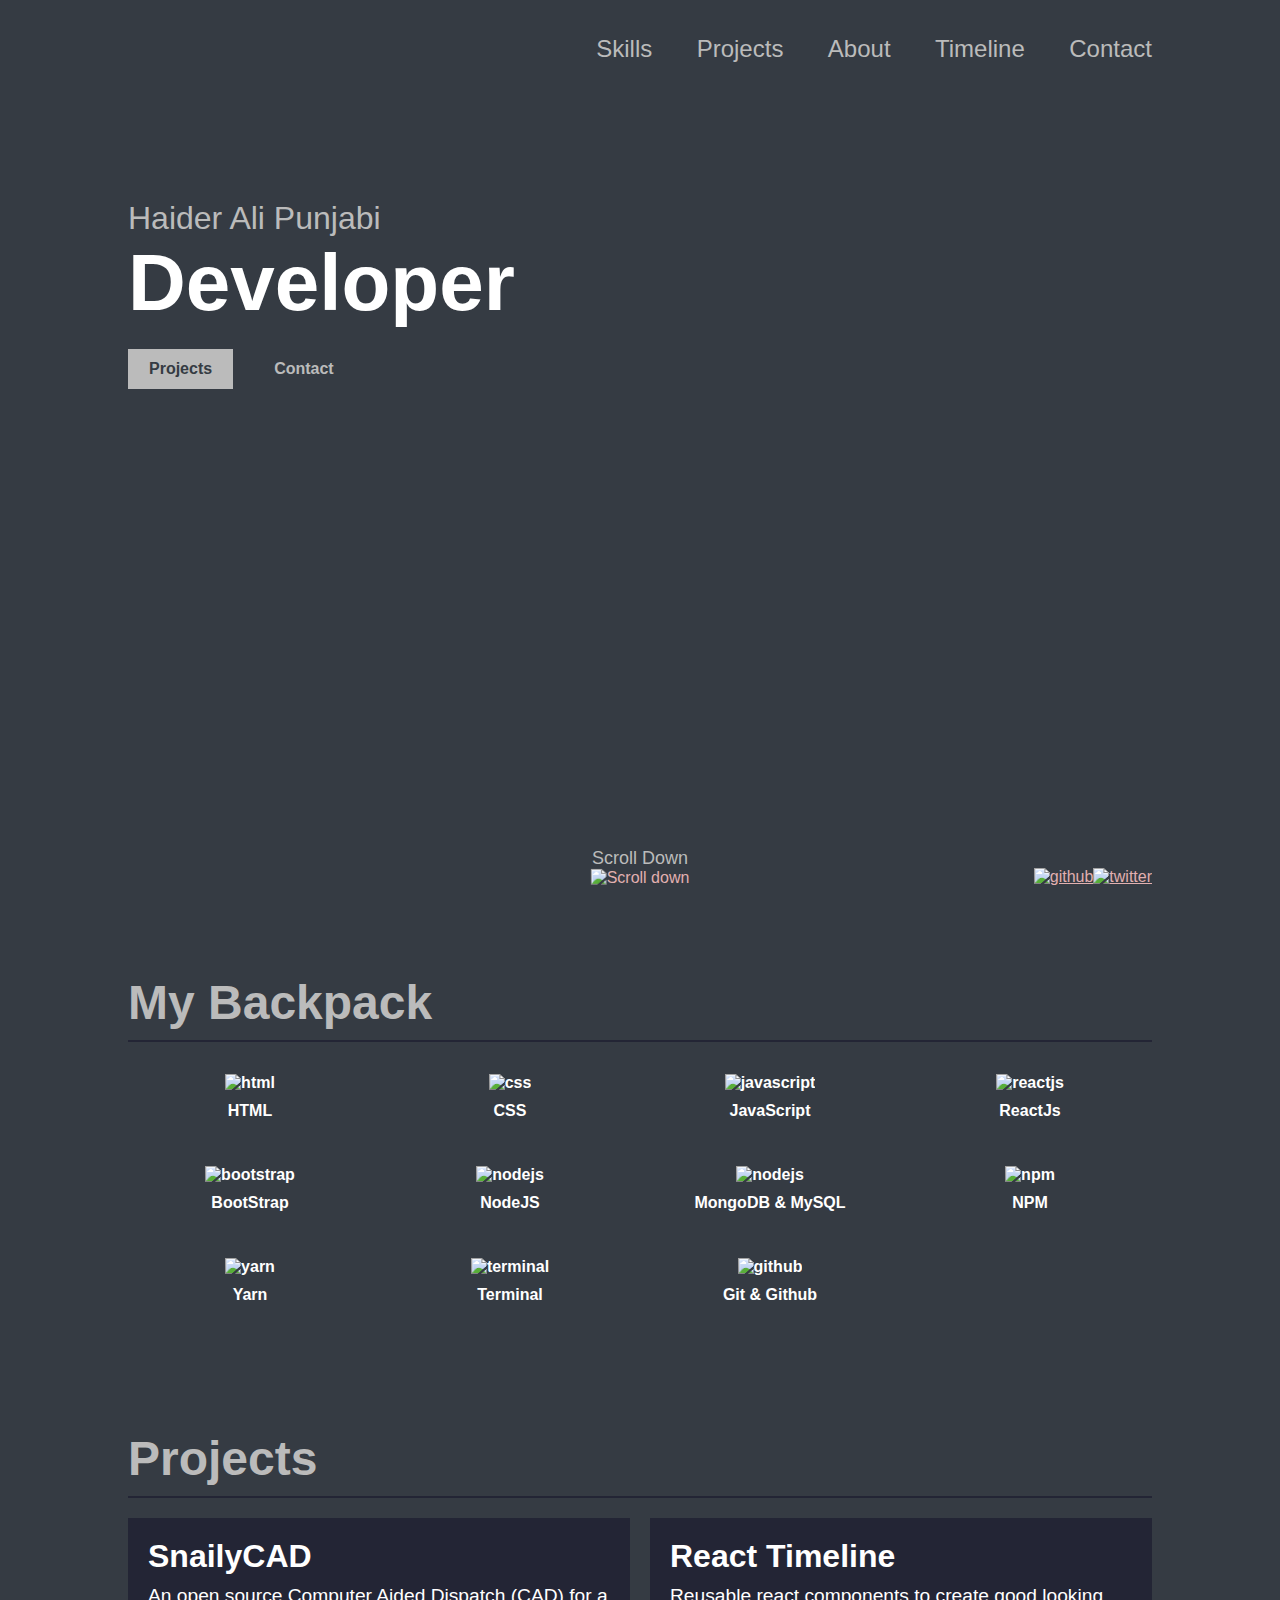
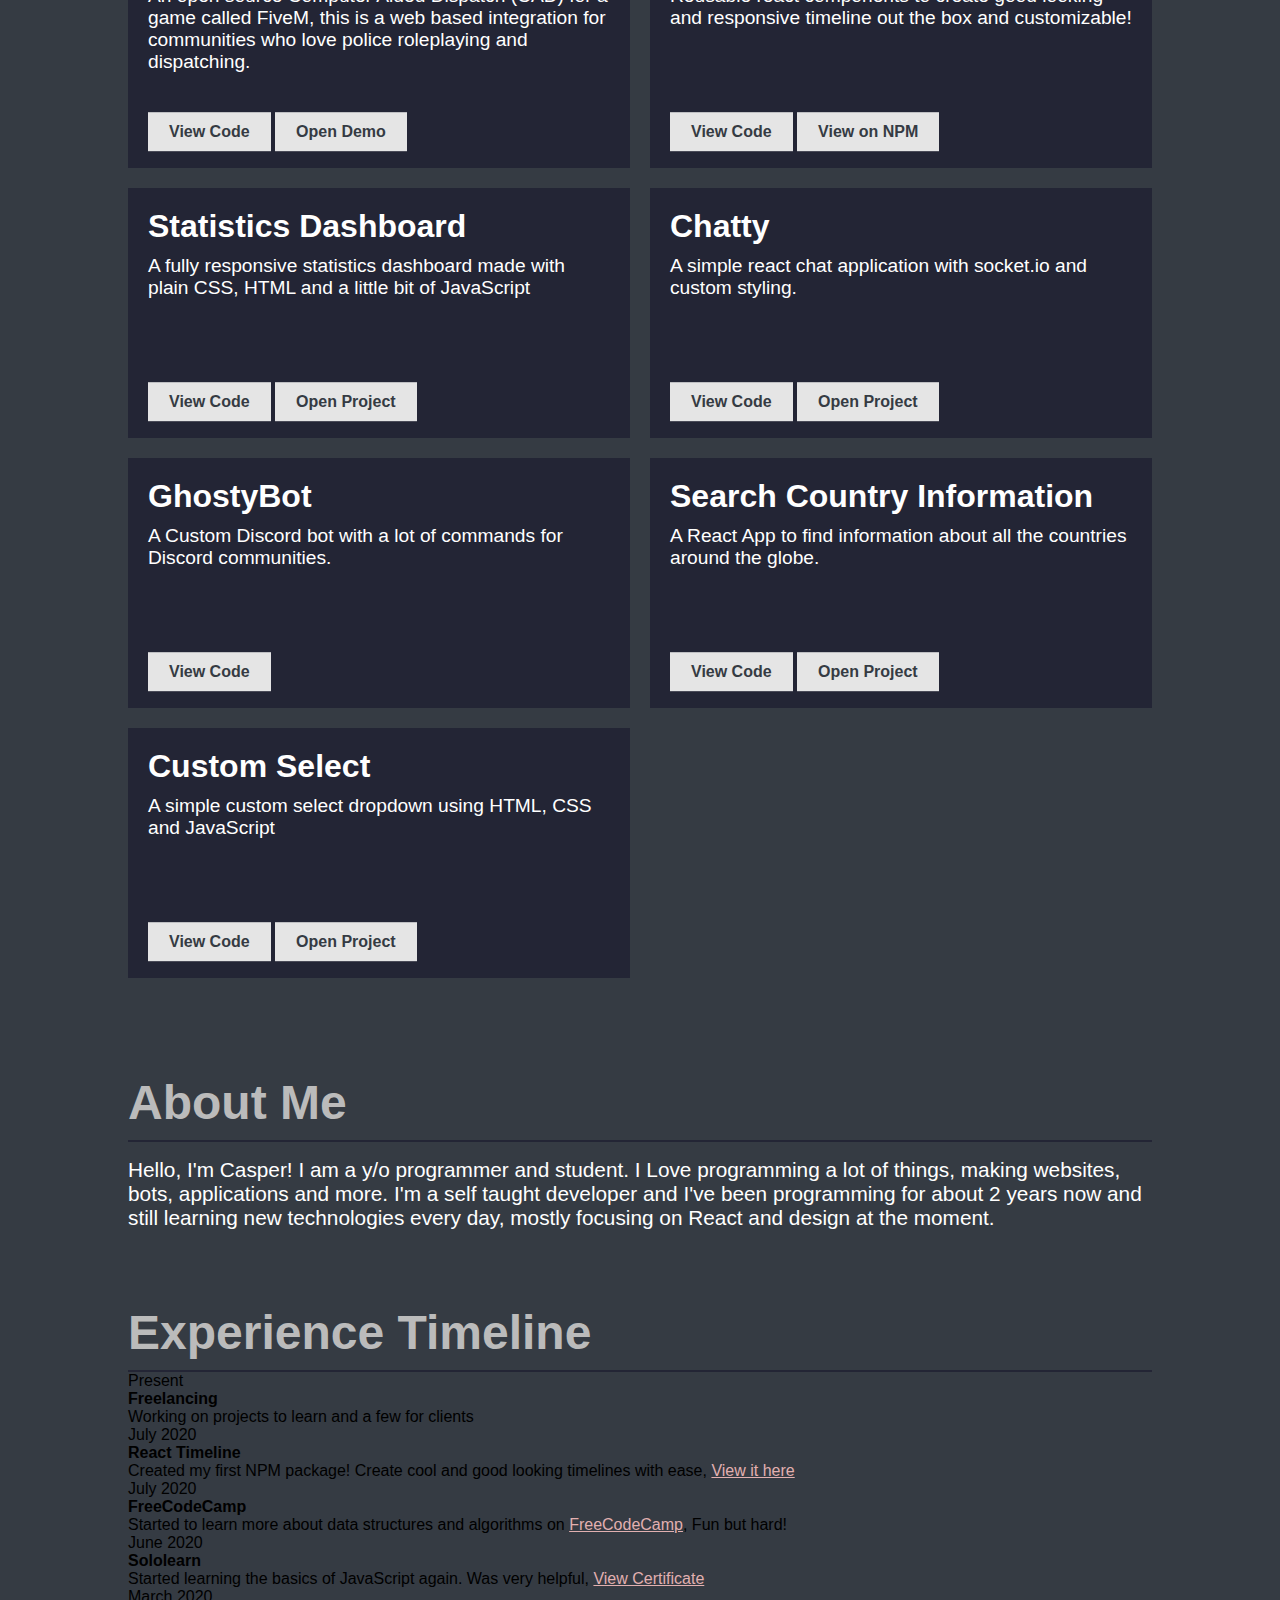
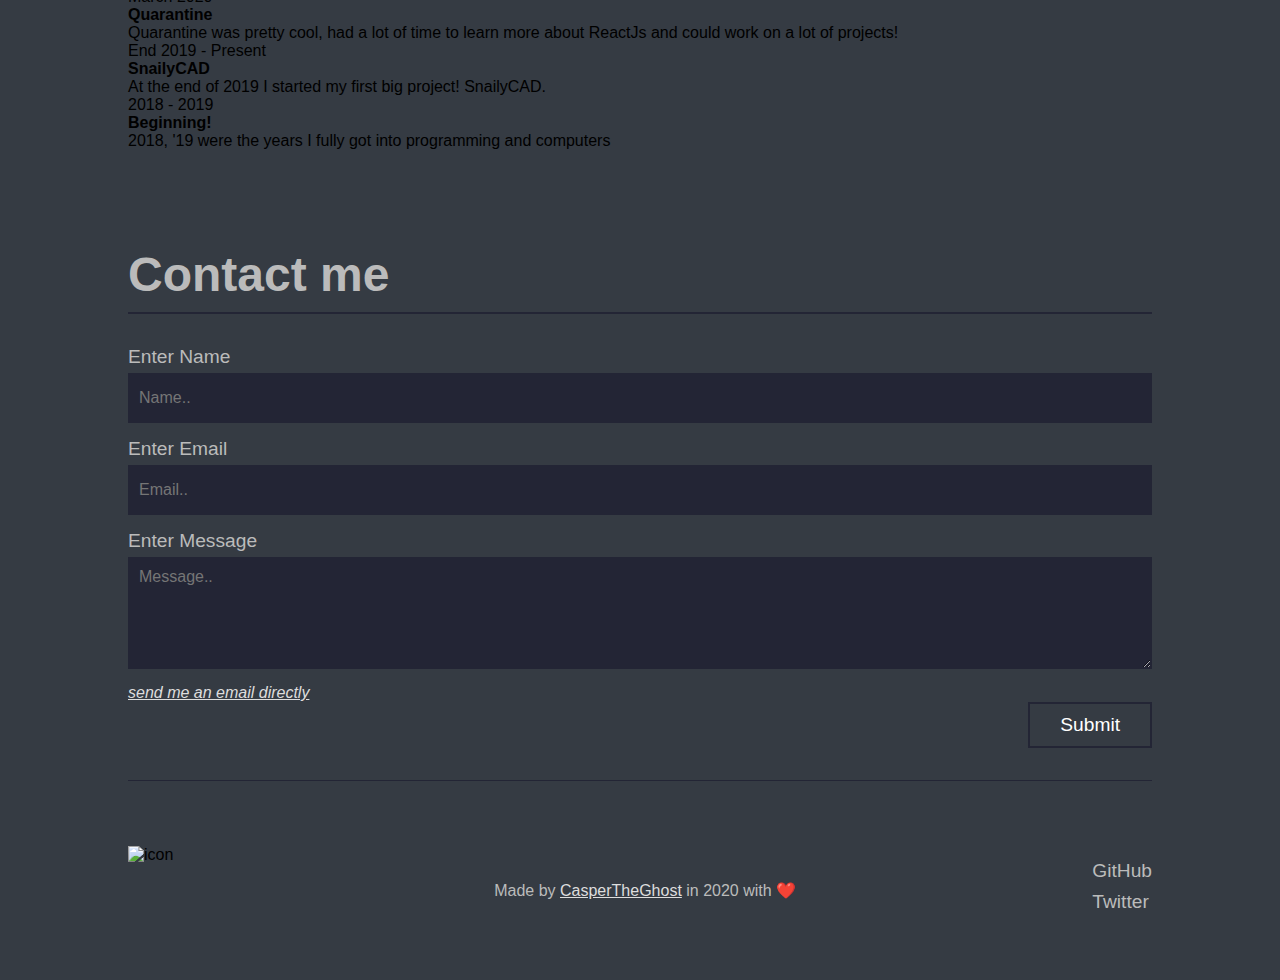
==== index.html @ c9293ef9 "Testing CMS" ====
<!DOCTYPE html>
<html lang="en">
  <head>
    <meta charset="UTF-8" />
    <meta name="viewport" content="width=device-width, initial-scale=1.0" />
    <title>Haider Ali Punjabi - Portfolio</title>
    <link rel="stylesheet" href="./assets/css/style.css" />
    <link rel="stylesheet" href="./assets/css/timeline.css" />
    <meta
      name="description"
      content="Hi, I am Haider Ali Punjabi"
    />
    <link rel="canonical" href="https://haideralipunjabi.com/" />
    <!-- <meta
      name="keywords"
      content="caspertheghost, dev-caspertheghost, casper, @casper124578, Dev-CasperTheGhost, CasperTheGhost Dev, casper, iversen, casper iversen, @dev-caspertheghost, frontend dev, developer, frontend developer portfolio, portfolio"
    /> -->
    <meta name="theme-color" content="#343647" />
    <meta property="og:color" content="#343647" />
    <meta property="og:type" content="website" />
    <meta property="og:url" content="https://caspertheghost.me" />
    <meta property="og:title" content="Casper Iversen" />
    <meta property="og:image" content="https://caspertheghost.me/assets/img/Icon.png" />
    <meta
      property="og:description"
      content="Hi I'm Casper Iversen! A web developer"
    />
    <meta property="og:site_name" content="Casper Iversen" />
    <link
      rel="shortcut icon"
      href="./assets/img/Icon.png"
      type="image/x-icon"
    />
    <link rel="apple-touch-icon" href="./assets/img/Icon.png" />
    <link rel="manifest" href="./assets/manifest.json" />

    <script src="https://identity.netlify.com/v1/netlify-identity-widget.js"></script>

  </head>

  <body>
    <aside class="menu" id="menu">
      <button class="close-menu">
        <img src="./assets/img/close.svg" alt="Close Menu" />
      </button>
      <div class="menu-links">
        <a href="#skills-section" class="menu-link">Skills</a>
        <a href="#projects-section" class="menu-link">Projects</a>
        <a href="#about-section" class="menu-link">About</a>
        <a href="#timeline-section" class="menu-link">Timeline</a>
        <a href="#contact-section" class="menu-link">Contact</a>
      </div>
    </aside>

    <div class="container">
      <div>
        <nav id="nav-bar" class="nav-bar">
          <div class="nav-content">
            <div>
              <!-- <a href="#" class="nav-icon">
                <img src="./assets/img/Icon.png" alt="icon" />
              </a> -->
            </div>
            <div class="nav-links">
              <button class="open-menu">
                <img src="./assets/img/menu.svg" alt="menu" />
              </button>
              <a
                data-page="skills-section"
                href="#skills-section"
                class="nav-link link-line"
                >Skills</a
              >
              <a
                data-page="projects-section"
                href="#projects-section"
                class="nav-link link-line"
                >Projects</a
              >
              <a
                data-page="about-section"
                href="#about-section"
                class="nav-link link-line"
                >About</a
              >
              <a
                data-page="timeline-section"
                href="#timeline-section"
                class="nav-link link-line"
                >Timeline</a
              >
              <a
                data-page="contact-section"
                href="#contact-section"
                class="nav-link link-line"
                >Contact</a
              >
            </div>
          </div>
        </nav>

        <main class="main">
          <div class="fade-down">
            <p>Haider Ali Punjabi</p>
            <h1>
              Developer
            </h1>
            <div class="btn-container">
              <a class="btn" href="#projects-section">Projects</a>
              <a class="btn" href="#contact-section">Contact</a>
            </div>
          </div>
          <a href="#skills-section" class="scroll-down">
            <p>Scroll Down</p>
            <img src="./assets/img/arrow_down.svg" alt="Scroll down" />
          </a>

          <div class="socials">
            <a
              target="_blank"
              rel="noopener noreferrer"
              href="https://github.com/dev-caspertheghost"
            >
              <img src="./assets/img/github.svg" alt="github"
            /></a>
            <a
              target="_blank"
              rel="noopener noreferrer"
              href="https://twitter.com/casper124578"
            >
              <img src="./assets/img/twitter.svg" alt="twitter"
            /></a>
          </div>
        </main>

        <section class="skills section" id="skills-section">
          <h1 class="section-title">My Backpack</h1>
          <div class="skills-container">
            <div class="skill">
              <img src="./assets/img/skills/html5.svg" alt="html" />
              <p>HTML</p>
            </div>
            <div class="skill">
              <img src="./assets/img/skills/css3.svg" alt="css" />
              <p>CSS</p>
            </div>
            <div class="skill">
              <img src="./assets/img/skills/javascript.svg" alt="javascript" />
              <p>JavaScript</p>
            </div>
            <div class="skill">
              <img src="./assets/img/skills/react.svg" alt="reactjs" />
              <p>ReactJs</p>
            </div>
            <div class="skill">
              <img src="./assets/img/skills/bootstrap.svg" alt="bootstrap" />
              <p>BootStrap</p>
            </div>
            <div class="skill">
              <img src="./assets/img/skills/nodejs.svg" alt="nodejs" />
              <p>NodeJS</p>
            </div>
            <div class="skill">
              <img src="./assets/img/skills/mongo-sql.svg" alt="nodejs" />
              <p>MongoDB & MySQL</p>
            </div>
            <div class="skill">
              <img src="./assets/img/skills/npm.svg" alt="npm" />
              <p>NPM</p>
            </div>
            <div class="skill">
              <img src="./assets/img/skills/yarn.svg" alt="yarn" />
              <p>Yarn</p>
            </div>
            <div class="skill">
              <img src="./assets/img/skills/terminal.svg" alt="terminal" />
              <p>Terminal</p>
            </div>
            <div class="skill">
              <img src="./assets/img/skills/git-github.svg" alt="github" />
              <p>Git & Github</p>
            </div>
          </div>
        </section>

        <section class="section projects" id="projects-section">
          <h1 class="section-title">Projects</h1>

          <div class="projects-container">
            <div class="project">
              <h2>SnailyCAD</h2>
              <p>
                An open source Computer Aided Dispatch (CAD) for a game called
                FiveM, this is a web based integration for communities who love
                police roleplaying and dispatching.
              </p>

              <div class="btn-container">
                <a
                  target="_blank"
                  rel="noopener noreferrer"
                  class="project-btn"
                  href="https://github.com/dev-caspertheghost/snaily-cadv2"
                  >View Code</a
                >
                <a
                  target="_blank"
                  rel="noopener noreferrer"
                  class="project-btn"
                  href="http://demo-cad.caspertheghost.me"
                  >Open Demo</a
                >
              </div>
            </div>
            <div class="project">
              <h2>React Timeline</h2>
              <p>
                Reusable react components to create good looking and responsive
                timeline out the box and customizable!
              </p>

              <div class="btn-container">
                <a
                  target="_blank"
                  rel="noopener noreferrer"
                  class="project-btn"
                  href="https://github.com/Dev-CasperTheGhost/react-timeline"
                  >View Code</a
                >
                <a
                  target="_blank"
                  rel="noopener noreferrer"
                  class="project-btn"
                  href="https://www.npmjs.com/package/react-timelinev1"
                  >View on NPM</a
                >
              </div>
            </div>
            <div class="project">
              <h2>Statistics Dashboard</h2>
              <p>
                A fully responsive statistics dashboard made with plain CSS,
                HTML and a little bit of JavaScript
              </p>

              <div class="btn-container">
                <a
                  target="_blank"
                  rel="noopener noreferrer"
                  class="project-btn"
                  href="https://github.com/Dev-CasperTheGhost/css-statistic-dashboard"
                  >View Code</a
                >
                <a
                  target="_blank"
                  rel="noopener noreferrer"
                  class="project-btn"
                  href="https://dev-caspertheghost.github.io/css-statistic-dashboard/"
                  >Open Project</a
                >
              </div>
            </div>
            <div class="project">
              <h2>Chatty</h2>
              <p>
                A simple react chat application with socket.io and custom
                styling.
              </p>

              <div class="btn-container">
                <a
                  target="_blank"
                  rel="noopener noreferrer"
                  class="project-btn"
                  href="https://github.com/Dev-CasperTheGhost/react-chat-app"
                  >View Code</a
                >
                <a
                  target="_blank"
                  rel="noopener noreferrer"
                  class="project-btn"
                  href="http://chatty.caspertheghost.me/#/"
                  >Open Project</a
                >
              </div>
            </div>
            <div class="project">
              <h2>GhostyBot</h2>
              <p>
                A Custom Discord bot with a lot of commands for Discord
                communities.
              </p>

              <div class="btn-container">
                <a
                  target="_blank"
                  rel="noopener noreferrer"
                  class="project-btn"
                  href="https://github.com/Dev-CasperTheGhost/GhostyBot"
                  >View Code</a
                >
              </div>
            </div>
            <div class="project">
              <h2>Search Country Information</h2>
              <p>
                A React App to find information about all the countries around
                the globe.
              </p>

              <div class="btn-container">
                <a
                  target="_blank"
                  rel="noopener noreferrer"
                  class="project-btn"
                  href="https://github.com/Dev-CasperTheGhost/search-country-information-react"
                  >View Code</a
                >
                <a
                  target="_blank"
                  rel="noopener noreferrer"
                  class="project-btn"
                  href="https://dev-caspertheghost.github.io/search-country-information-react/#/"
                  >Open Project</a
                >
              </div>
            </div>
            <div class="project">
              <h2>Custom Select</h2>
              <p>
                A simple custom select dropdown using HTML, CSS and JavaScript
              </p>

              <div class="btn-container">
                <a
                  target="_blank"
                  rel="noopener noreferrer"
                  class="project-btn"
                  href="https://github.com/Dev-CasperTheGhost/css-custom-select"
                  >View Code</a
                >
                <a
                  target="_blank"
                  rel="noopener noreferrer"
                  class="project-btn"
                  href="https://dev-caspertheghost.github.io/css-custom-select/"
                  >Open Project</a
                >
              </div>
            </div>
          </div>
        </section>

        <section class="section about" id="about-section">
          <h1 class="section-title">About Me</h1>
          <p>
            Hello, I'm Casper! I am a <span id="age"></span>y/o programmer and
            student. I Love programming a lot of things, making websites, bots,
            applications and more. I'm a self taught developer and I've been
            programming for about 2 years now and still learning new
            technologies every day, mostly focusing on React and design at the
            moment.
          </p>
        </section>

        <section class="section timeline-section" id="timeline-section">
          <h1 class="section-title">Experience Timeline</h1>
          <div class="timeline">
            <div class="timeline-item left">
              <div class="timeline-item-body">
                <div class="timeline-item-header">
                  <p>Present</p>
                  <h4>Freelancing</h4>
                </div>
                Working on projects to learn and a few for clients
              </div>
            </div>
            <div class="timeline-item right">
              <div class="timeline-item-body">
                <div class="timeline-item-header">
                  <p>July 2020</p>
                  <h4>React Timeline</h4>
                </div>
                Created my first NPM package! Create cool and good looking
                timelines with ease,
                <a
                  class="timeline-link"
                  href="https://www.npmjs.com/package/react-timelinev1"
                  >View it here</a
                >
              </div>
            </div>
            <div class="timeline-item left">
              <div class="timeline-item-body">
                <div class="timeline-item-header">
                  <p>July 2020</p>
                  <h4>FreeCodeCamp</h4>
                </div>
                Started to learn more about data structures and algorithms on
                <a class="timeline-link" href="https://freecodecamp.com"
                  >FreeCodeCamp</a
                >, Fun but hard!
              </div>
            </div>
            <div class="timeline-item right">
              <div class="timeline-item-body">
                <div class="timeline-item-header">
                  <p>June 2020</p>
                  <h4>Sololearn</h4>
                </div>
                Started learning the basics of JavaScript again. Was very
                helpful,
                <a
                  class="timeline-link"
                  href="https://www.sololearn.com/Certificate/1024-18951663/pdf/"
                  >View Certificate</a
                >
              </div>
            </div>
            <div class="timeline-item left">
              <div class="timeline-item-body">
                <div class="timeline-item-header">
                  <p>March 2020</p>
                  <h4>Quarantine</h4>
                </div>
                Quarantine was pretty cool, had a lot of time to learn more
                about ReactJs and could work on a lot of projects!
              </div>
            </div>
            <div class="timeline-item right">
              <div class="timeline-item-body">
                <div class="timeline-item-header">
                  <p>End 2019 - Present</p>
                  <h4>SnailyCAD</h4>
                </div>
                At the end of 2019 I started my first big project! SnailyCAD.
              </div>
            </div>
            <div class="timeline-item left">
              <div class="timeline-item-body">
                <div class="timeline-item-header">
                  <p>2018 - 2019</p>
                  <h4>Beginning!</h4>
                </div>
                2018, '19 were the years I fully got into programming and
                computers
              </div>
            </div>
          </div>
        </section>

        <section class="section contact-section" id="contact-section">
          <h1 class="section-title">Contact me</h1>
          <form id="contact-form">
            <div id="msg"></div>
            <div class="form-group">
              <label for="from_name">Enter Name</label>
              <input
                class="form-input"
                type="text"
                name="from_name"
                id="from_name"
                placeholder="Name.."
                required
              />
            </div>
            <div class="form-group">
              <label for="email">Enter Email</label>
              <input
                class="form-input"
                type="email"
                name="email"
                id="email"
                placeholder="Email.."
                required
              />
            </div>
            <div class="form-group">
              <label for="message">Enter Message</label>
              <textarea
                class="form-input"
                rows="5"
                type="text"
                name="message"
                id="message"
                placeholder="Message.."
                required
              ></textarea>
            </div>
            <div class="form-group">
              <a class="form-other" href="mailto:casper.iversen2@gmail.com"
                >send me an email directly</a
              >
              <button class="submit-btn" type="submit">Submit</button>
            </div>
          </form>
        </section>

        <footer class="footer">
          <div class="footer-icon">
            <img src="./assets/img/Icon.png" alt="icon" />
          </div>
          <div class="footer-center">
            <p>
              Made by
              <a href="https://github.com/dev-caspertheghost">CasperTheGhost</a>
              in 2020 with ❤️
            </p>
          </div>
          <div class="footer-links">
            <a
              target="_blank"
              rel="noopener noreferrer"
              href="https://github.com/dev-caspertheghost"
              class="footer-link link-line"
            >
              GitHub</a
            >
            <a
              target="_blank"
              rel="noopener noreferrer"
              href="https://twitter.com/casper124578"
              class="footer-link link-line"
            >
              Twitter</a
            >
          </div>
        </footer>
      </div>
    </div>

    <script
      defer
      src="https://cdnjs.cloudflare.com/ajax/libs/zenscroll/4.0.2/zenscroll-min.js"
    ></script>
    <script defer src="./assets/js/script.js"></script>
  </body>
</html>
---- assets/css/style.css ----
:root {
  --bg: #353b43;
  --bg-dark: afbac4;
  --primary: #57cc8a;

  --nav-link-fs: 1.2rem;
  --main-p-fs: 1rem;
  --main-h1-fs: 3rem;
  --btn-fs: 1rem;
  --section-title-fs: 2rem;
  --about-p-fs: 1.2rem;
  --content-width: 90%;
}

*, *::before, *::after {
  padding: 0;
  margin: 0;
  box-sizing: border-box;
  -webkit-overflow-scrolling: touch;
  scroll-behavior: smooth;
}

::selection {
  color: var(--bg);
  background-color: white;
}

html {
  scroll-behavior: smooth;
}

::-webkit-scrollbar {
  width: 10px;
}

::-webkit-scrollbar-thumb {
  border-radius: 10px;
  background-color: #dddddd;
}

body {
  height: 100vh;
  width: 100%;
  background-color: var(--bg);
  font-family: sans-serif;
}

body.no-scroll {
  overflow-y: hidden;
  overflow-x: hidden;
}

a:focus, button:focus, input:focus, textarea:focus {
  outline: 2px dotted #bbbbbb;
}

a {
  color: #e2b0b0;
}

.section-title {
  padding-top: 65px;
  margin-top: 10px;
  font-size: var(--section-title-fs);
  color: #bbbbbb;
  padding-bottom: 10px;
  border-bottom: 2px solid #232535;
}

/* Menu */

.menu {
  position: fixed;
  top: -100vh;
  left: 0;
  right: 0;
  bottom: 0;
  z-index: 100;
  width: 100%;
  height: 100vh;
  background-color: #232535;
  transition: 0.2s;
}

.menu.active {
  top: 0;
  transition: 0.3s;
}

.menu-links {
  height: 100%;
  display: flex;
  flex-direction: column;
  align-items: center;
  justify-content: center;
}

.menu-link {
  margin-bottom: 30px;
  text-decoration: none;
  color: #bbbbbb;
  font-size: 2rem;
  transition: color 0.3s;
}

.close-menu {
  position: absolute;
  top: 3%;
  right: 3%;
  transform: translate(-3%, -3%);
  background: none;
  border: none;
  cursor: pointer;
}

.close-menu img {
  width: 3rem;
  height: 3rem;
}

.container {
  display: flex;
  justify-content: center;
  width: 100%;
  height: 100%;
}

.container>div {
  width: var(--content-width);
}

.nav-bar {
  position: fixed;
  z-index: 90;
  top: 0;
  width: 100%;
  height: 100px;
  left: 0;
  background-color: var(--bg);
  display: flex;
  justify-content: center;
  transition: 0.3s;
}

.nav-content {
  height: 100%;
  display: flex;
  justify-content: space-between;
  align-items: center;
  width: var(--content-width);
}

.nav-icon img {
  transition: transform 1s;
  width: 50px;
  height: 50px;
}

.nav-link {
  margin-left: 40px;
  text-decoration: none;
  color: #bbbbbb;
  font-size: var(--nav-link-fs);
  transition: color 0.3s;
  display: none;
  position: relative;
  padding-bottom: 3px;
}

.nav-link.active {
  color: white;
}

.nav-link.active::before {
  position: absolute;
  content: '';
  left: 0;
  bottom: 0;
  width: 100%;
  height: 2px;
  background-color: white;
  transition: 0.3s;
}

.link-line::before {
  position: absolute;
  content: '';
  left: 0;
  bottom: 0;
  width: 0%;
  height: 2px;
  background-color: white;
  transition: 0.3s;
}

.open-menu {
  background: none;
  border: none;
  cursor: pointer;
}

.open-menu img {
  width: 2rem;
  height: 2rem;
}

.main {
  position: relative;
  height: calc(100vh - 200px);
  width: 100%;
  margin-top: 200px;
}

.main p {
  color: #bbbbbb;
  font-size: var(--main-p-fs);
  transition: font 0.3s;
}

.main h1 {
  color: white;
  font-size: var(--main-h1-fs);
  transition: font 0.3s;
}

.main .btn-container {
  margin-top: 20px;
  display: flex;
  flex-direction: row;
  align-items: center;
}

.fade-down {
  animation: fadeDown 1s;
  -moz-animation: fadeDown 1s;
}

.btn {
  border: 1px solid transparent;
  padding: 10px 20px;
  text-decoration: none;
  background: none;
  font-size: var(--btn-fs);
  transition: border 0.3s, background 0.3s;
}

.btn-container .btn:first-child {
  font-weight: bold;
  background-color: #bbbbbb;
  color: var(--bg);
}

.btn-container .btn:last-child {
  margin-left: 20px;
  color: #bbbbbb;
  font-weight: bold;
}

.scroll-down {
  text-decoration: none;
  position: absolute;
  bottom: 2%;
  left: 50%;
  transform: translate(-50%, 2%);
  display: flex;
  flex-direction: column;
  align-items: center;
  transition: transform 0.3s;
}

.scroll-down p {
  font-size: 18px;
}

.socials {
  position: absolute;
  right: 0%;
  bottom: 2%;
  display: flex;
}

.socials img {
  width: 2rem;
  height: 2rem;
}

/* Skills section */

.skills-container {
  margin-top: 2rem;
  display: grid;
  gap: 1rem;
  grid-template-columns: repeat(2, 1fr);
}

.skill {
  margin-bottom: 30px;
  text-align: center;
  color: white;
  font-weight: bold;
}

.skill img {
  margin-bottom: 10px;
  max-width: 100px;
}

/* Project section */

.projects {
  margin-top: 2rem;
}

.projects-container {
  margin-top: 20px;
  display: grid;
  grid-template-columns: repeat(1, 1fr);
  gap: 20px;
}

.project {
  position: relative;
  width: 100%;
  height: 250px;
  padding: 20px;
  background-color: #232535;
}

.project h2 {
  color: white;
  margin-bottom: 10px;
}

.project p {
  color: white;
}

.project .btn-container {
  position: absolute;
  bottom: 10%;
  transform: translateY(-10%);
}

.project .project-btn {
  padding: 10px 20px;
  border: 1px solid transparent;
  background-color: #e5e5e5;
  text-decoration: none;
  color: var(--bg);
  font-weight: bold;
}

/* About section */

.about {
  margin-top: 2rem;
}

.about p {
  font-size: var(--about-p-fs);
  margin-top: 1rem;
  color: white;
}

.contact-section {
  margin-top: 2rem;
}

#contact-form {
  margin-top: 2rem;
}

.form-group {
  margin-bottom: 15px;
  display: flex;
  flex-direction: column;
}

.form-group label {
  color: #bbbbbb;
  margin-bottom: 5px;
  font-size: 1.2rem;
}

.form-input {
  border-radius: 0;
  padding: 10px;
  min-width: 100%;
  max-width: 100%;
  min-height: 50px;
  background-color: #232535;
  border: 1px solid #232535;
  color: white;
  font-size: 1rem;
  font-family: sans-serif;
}

.submit-btn {
  padding: 10px 30px;
  font-size: 1.2rem;
  align-self: flex-end;
  cursor: pointer;
  position: relative;
  border: 2px solid #232535;
  transition: 0.3s;
  background-color: var(--bg);
  color: white;
  transition: 0.3s;
  z-index: 1;
}

.submit-btn::before {
  position: absolute;
  content: '';
  left: 0;
  top: 0;
  width: 0%;
  height: 100%;
  transition: 0.3s;
  background-color: #232535;
  color: white;
  z-index: -1;
}

#msg {
  display: none;
  background-color: #5cb85c;
  padding: 10px;
  color: white;
  margin-bottom: 1rem;
}

.form-other {
  font-style: italic;
  color: #dddddd;
  transition: color 0.3s;
}

/* Footer */

.footer {
  margin-top: 2rem;
  width: 100%;
  border-top: 1px solid #232535;
  height: 200px;
  display: flex;
  flex-direction: column;
  align-items: center;
}

.footer-icon img {
  width: 70px;
  height: 70px;
  display: none;
}

.footer-links {
  margin-top: 20px;
  display: flex;
  flex-direction: column;
}

.footer-link {
  display: flex;
  justify-content: space-between;
  align-items: center;
  color: #bbbbbb;
  font-size: 1.2rem;
  text-decoration: none;
  border-bottom: 2px solid transparent;
  transition: border 0.3s;
  position: relative;
  padding-bottom: 2px;
  margin-bottom: 5px;
}

.footer-center {
  margin-top: 20px;
  color: #bbbbbb;
}

.footer-center a {
  transition: color 0.3s;
  color: #dddddd;
}

/* Media Queries */

@media (hover: hover) {
  .nav-link:hover {
    color: white;
  }
  .link-line:hover::before {
    width: 100%;
  }
  .btn-container .btn:first-child:hover {
    background: none;
    border: 1px solid #bbbbbb;
    color: white;
  }
  .btn-container .btn:last-child:hover {
    border: 1px solid #bbbbbb;
    color: white;
  }
  .scroll-down:hover {
    transform: translate(-50%, 2%) scale(1.2);
  }
  .project .project-btn:hover {
    opacity: 0.9;
  }
  .nav-icon img:hover {
    transform: rotate(360deg);
  }
  .footer-link:hover {
    color: white;
  }
  .footer-center a:hover {
    color: white;
  }
  .submit-btn:hover::before {
    width: 100%;
  }
  .form-other:hover {
    color: white;
  }
}

@media (max-width: 320px) {
  :root {
    --main-p-fs: 1rem;
    --main-h1-fs: 1.5rem;
    --nav-link-fs: 2rem;
  }
  .skills-container {
    grid-template-columns: repeat(2, 1fr);
  }
  .skill img {
    max-width: 80px;
  }
  .project {
    height: 250px;
  }
  .project .btn-container {
    display: flex;
    flex-direction: column;
  }
  .project .project-btn {
    margin-bottom: 5px;
  }
  .footer {
    text-align: center;
  }
}

@media (min-width: 830px) {
  .nav-link {
    display: inline-flex;
  }
  .open-menu {
    display: none;
  }
  .project p {
    font-size: 1.2rem;
  }
  .project h2 {
    font-size: 2rem;
  }
}

@media (min-width: 768px) {
  :root {
    --main-p-fs: 1.8rem;
    --main-h1-fs: 4rem;
    --nav-link-fs: 1.5rem;
    --section-title-fs: 3rem;
    --content-width: 80%;
    grid-template-columns: repeat(1, 1fr);
  }
  .socials img {
    width: 2rem;
    height: 2rem;
  }
  .skills-container {
    grid-template-columns: repeat(3, 1fr);
  }
  .projects-container {
    grid-template-columns: repeat(2, 1fr);
  }
  .footer {
    flex-direction: row;
    justify-content: space-between;
  }
  .footer img {
    display: block;
  }
}

@media (min-width: 1000px) {
  :root {
    --main-p-fs: 2rem;
    --main-h1-fs: 5rem;
    --about-p-fs: 1.3rem;
  }
  .skills-container {
    grid-template-columns: repeat(4, 1fr);
  }
  .projects-container {
    grid-template-columns: repeat(2, 1fr);
  }
}

@media (min-width: 1400px) {
  :root {
    --main-p-fs: 3rem;
    --main-h1-fs: 7.5rem;
    --about-p-fs: 1.3rem;
  }
  .main .btn {
    font-size: 30px;
    padding: 10px 20px;
  }
  .skills-container {
    grid-template-columns: repeat(6, 1fr);
  }
  .projects-container {
    grid-template-columns: repeat(3, 1fr);
  }
}

@media (min-width: 1700px) {
  .skills-container {
    grid-template-columns: repeat(8, 1fr);
  }
  .projects-container {
    grid-template-columns: repeat(4, 1fr);
  }
}

/* 404 Page */

.main-404 {
  animation: jump 0.6s ease;
  display: flex;
  justify-content: center;
  align-items: center;
  text-align: center;
  flex-direction: column;
}

.btn-404 {
  margin-top: 30px;
  padding: 10px 20px;
  font-size: 30px;
  text-decoration: none;
  color: white;
  background-color: #232535;
}

/* Animations */

@keyframes jump {
  0% {
    transform: scale(0) translateY(0);
  }
  50% {
    transform: scale(1) translateY(-100px);
  }
  100% {
    transform: translateY(0);
  }
}

@keyframes fadeDown {
  0% {
    opacity: 0;
    transform: translateY(-20px);
    -moz-transform: translateY(-20px);
  }
  100% {
    opacity: 1;
    transform: translateY(0);
    -moz-transform: translateY(0);
  }
}

.rotate {
  animation: rotate 2s ease;
  -moz-animation: rotate 2s ease;
}

@keyframes rotate {
  100% {
    transform: rotate(360deg);
  }
}
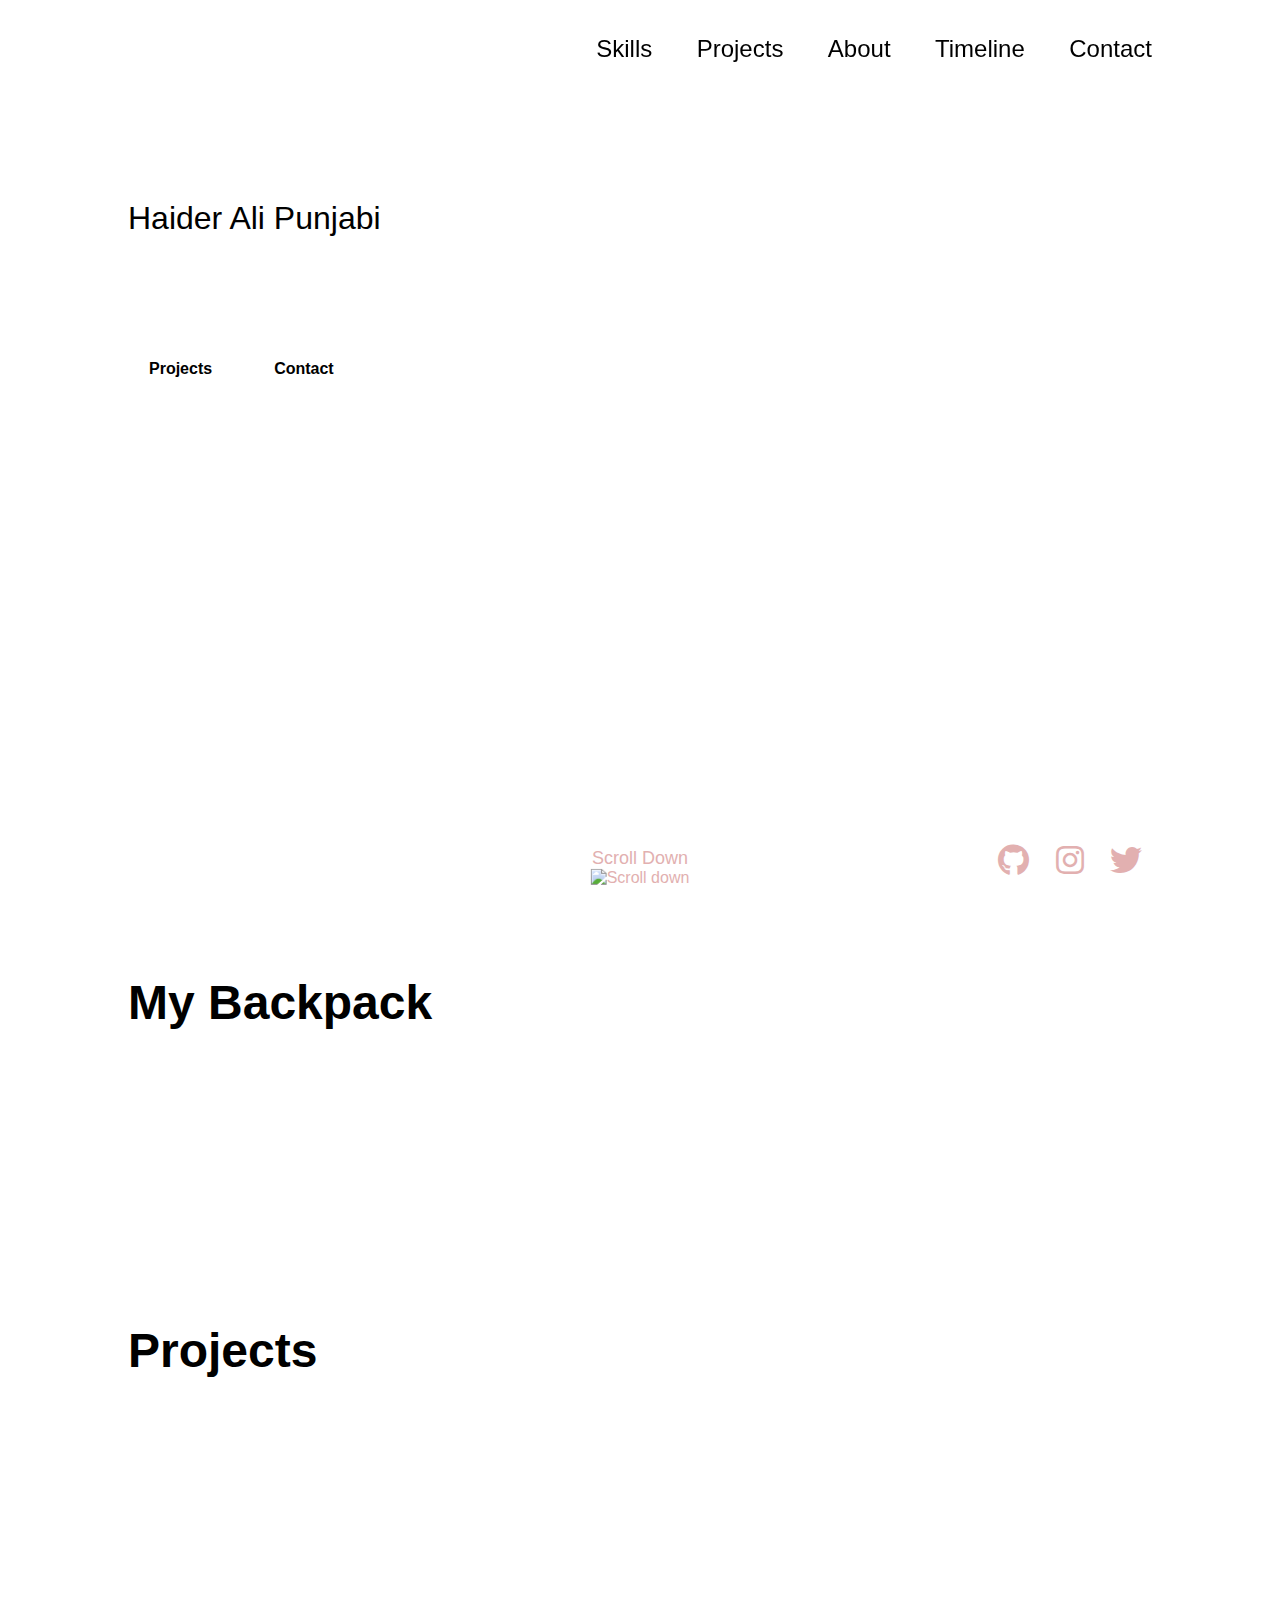
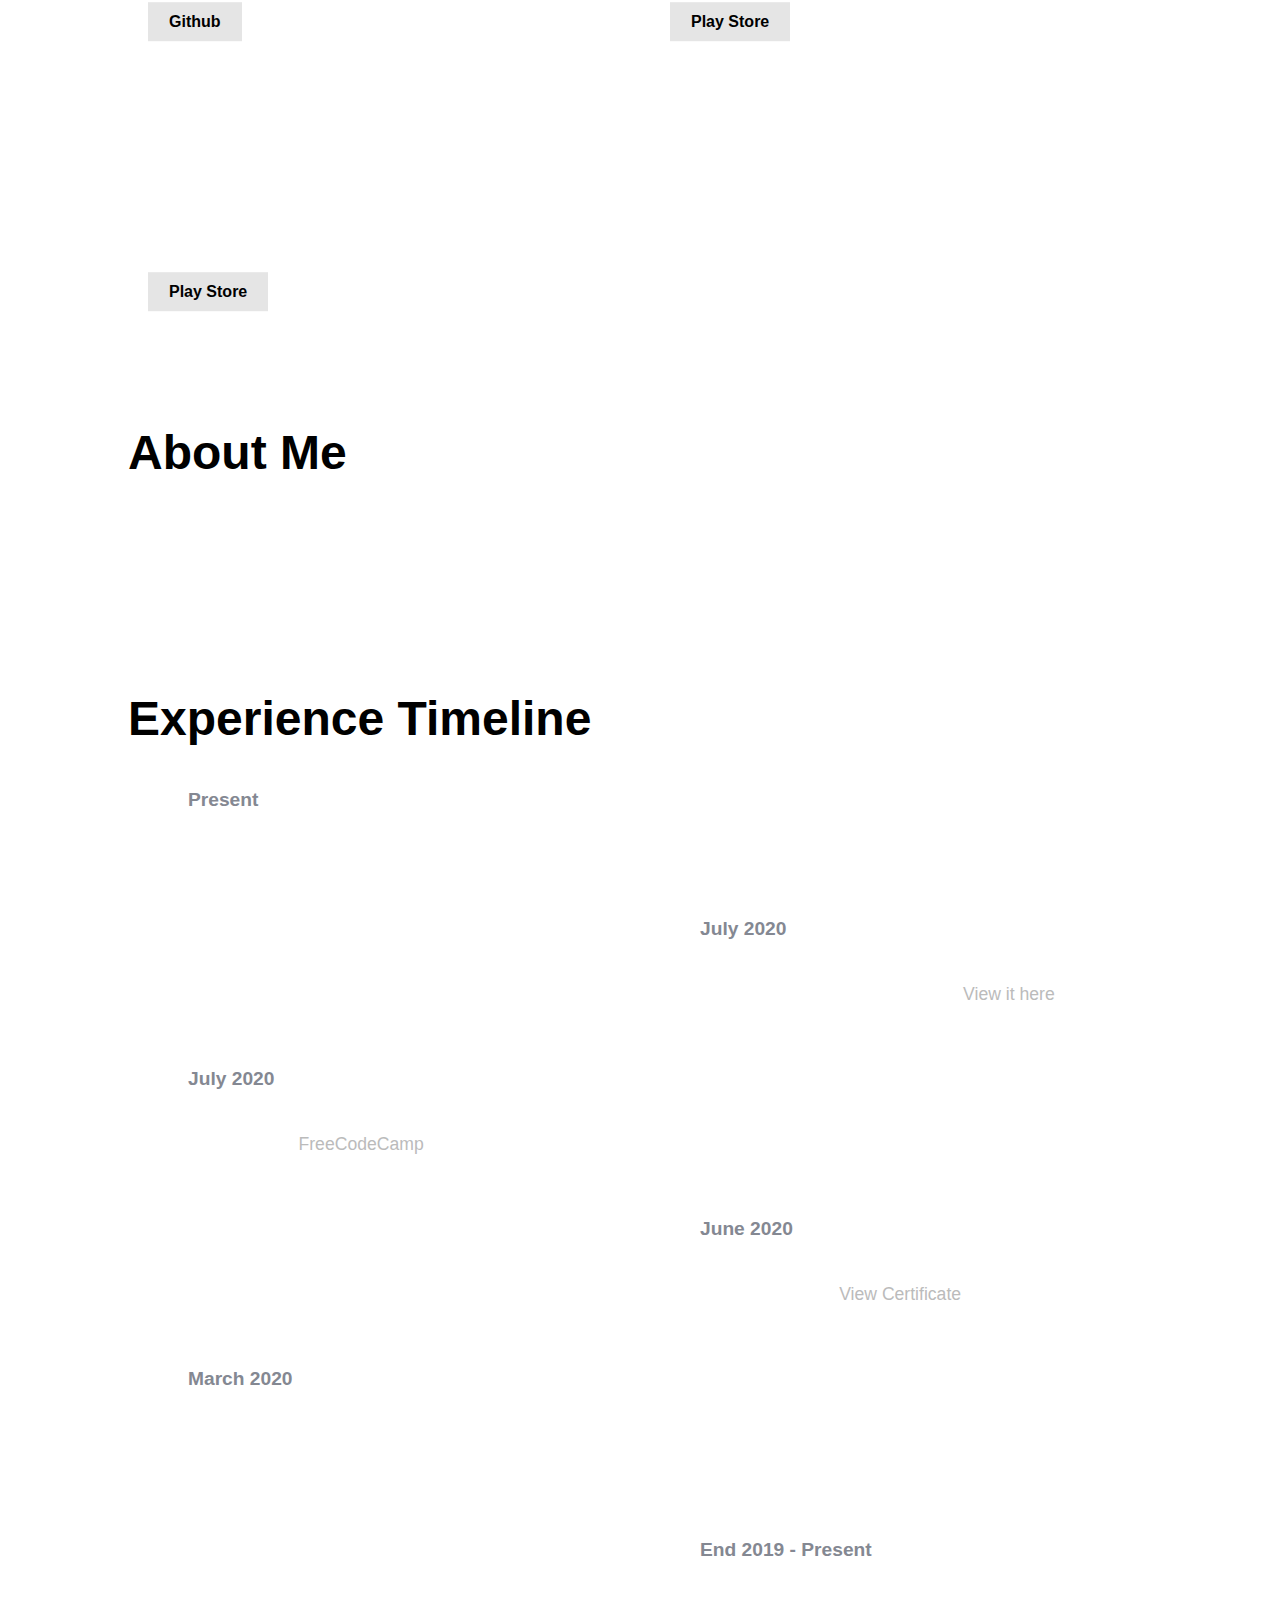
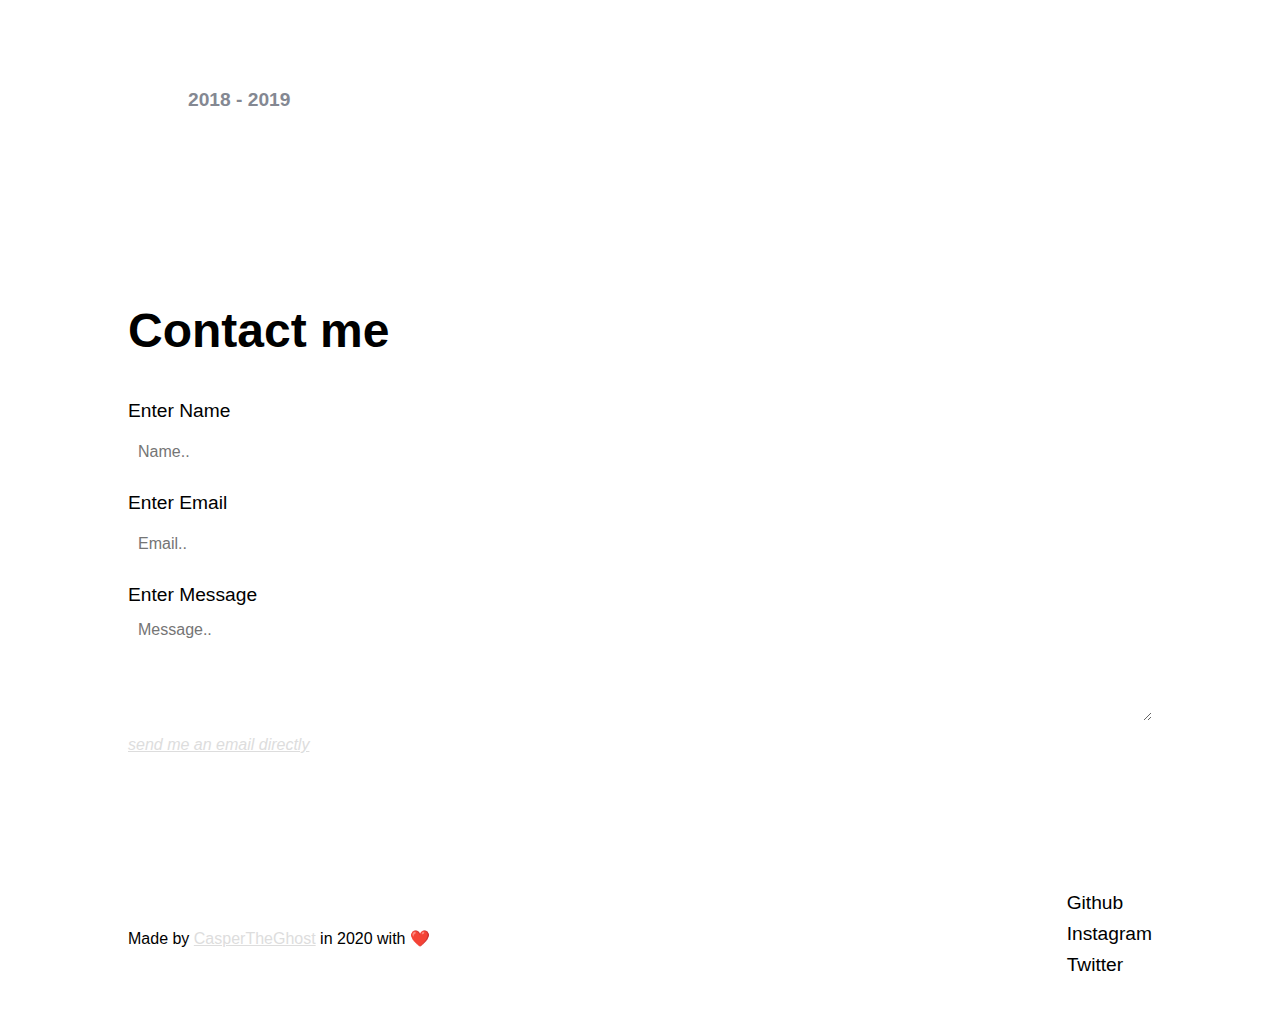
==== commit 875c55e9: "Added Jinja" ====
--- a/index.html
+++ b/index.html
@@ -4,28 +4,30 @@
     <meta charset="UTF-8" />
     <meta name="viewport" content="width=device-width, initial-scale=1.0" />
     <title>Haider Ali Punjabi - Portfolio</title>
+    <link rel="stylesheet" href="assets/css/all.min.css">
+    <link rel="stylesheet" href="assets/css/colors.css">
     <link rel="stylesheet" href="./assets/css/style.css" />
     <link rel="stylesheet" href="./assets/css/timeline.css" />
     <meta
       name="description"
       content="Hi, I am Haider Ali Punjabi"
     />
-    <link rel="canonical" href="https://haideralipunjabi.com/" />
+    <link rel="canonical" href="https://v2.haideralipunjabi.com" />
     <!-- <meta
       name="keywords"
       content="caspertheghost, dev-caspertheghost, casper, @casper124578, Dev-CasperTheGhost, CasperTheGhost Dev, casper, iversen, casper iversen, @dev-caspertheghost, frontend dev, developer, frontend developer portfolio, portfolio"
     /> -->
-    <meta name="theme-color" content="#343647" />
-    <meta property="og:color" content="#343647" />
+    <meta name="theme-color" content="#57CC8A" />
+    <meta property="og:color" content="#57CC8A" />
     <meta property="og:type" content="website" />
-    <meta property="og:url" content="https://caspertheghost.me" />
-    <meta property="og:title" content="Casper Iversen" />
+    <meta property="og:url" content="https://v2.haideralipunjabi.com" />
+    <meta property="og:title" content="Haider Ali Punjabi" />
     <meta property="og:image" content="https://caspertheghost.me/assets/img/Icon.png" />
     <meta
       property="og:description"
       content="Hi I'm Casper Iversen! A web developer"
     />
-    <meta property="og:site_name" content="Casper Iversen" />
+    <meta property="og:site_name" content="Haider Ali Punjabi" />
     <link
       rel="shortcut icon"
       href="./assets/img/Icon.png"
@@ -33,9 +35,6 @@
     />
     <link rel="apple-touch-icon" href="./assets/img/Icon.png" />
     <link rel="manifest" href="./assets/manifest.json" />
-
-    <script src="https://identity.netlify.com/v1/netlify-identity-widget.js"></script>
-
   </head>
 
   <body>
@@ -116,238 +115,115 @@
           </a>
 
           <div class="socials">
-            <a
-              target="_blank"
-              rel="noopener noreferrer"
-              href="https://github.com/dev-caspertheghost"
-            >
-              <img src="./assets/img/github.svg" alt="github"
-            /></a>
-            <a
-              target="_blank"
-              rel="noopener noreferrer"
-              href="https://twitter.com/casper124578"
-            >
-              <img src="./assets/img/twitter.svg" alt="twitter"
-            /></a>
+            
+                <a
+                target="_blank"
+                rel="noopener noreferrer"
+                href="https://github.com/haideralipunjabi"
+              >
+                <i class="fab fa-github"></i>
+              </a>
+            
+                <a
+                target="_blank"
+                rel="noopener noreferrer"
+                href="https://instagram.com/haideralipunjabi"
+              >
+                <i class="fab fa-instagram"></i>
+              </a>
+            
+                <a
+                target="_blank"
+                rel="noopener noreferrer"
+                href="https://twitter.com/haideralipunjabi"
+              >
+                <i class="fab fa-twitter"></i>
+              </a>
+            
           </div>
         </main>
 
         <section class="skills section" id="skills-section">
           <h1 class="section-title">My Backpack</h1>
           <div class="skills-container">
+            
             <div class="skill">
-              <img src="./assets/img/skills/html5.svg" alt="html" />
+              <i class="fab fa-js"></i>
+              <p>Javascript</p>
+            </div>
+            
+            <div class="skill">
+              <i class="fab fa-css3"></i>
+              <p>CSS</p>
+            </div>
+            
+            <div class="skill">
+              <i class="fab fa-html5"></i>
               <p>HTML</p>
             </div>
-            <div class="skill">
-              <img src="./assets/img/skills/css3.svg" alt="css" />
-              <p>CSS</p>
-            </div>
-            <div class="skill">
-              <img src="./assets/img/skills/javascript.svg" alt="javascript" />
-              <p>JavaScript</p>
-            </div>
-            <div class="skill">
-              <img src="./assets/img/skills/react.svg" alt="reactjs" />
-              <p>ReactJs</p>
-            </div>
-            <div class="skill">
-              <img src="./assets/img/skills/bootstrap.svg" alt="bootstrap" />
-              <p>BootStrap</p>
-            </div>
-            <div class="skill">
-              <img src="./assets/img/skills/nodejs.svg" alt="nodejs" />
-              <p>NodeJS</p>
-            </div>
-            <div class="skill">
-              <img src="./assets/img/skills/mongo-sql.svg" alt="nodejs" />
-              <p>MongoDB & MySQL</p>
-            </div>
-            <div class="skill">
-              <img src="./assets/img/skills/npm.svg" alt="npm" />
-              <p>NPM</p>
-            </div>
-            <div class="skill">
-              <img src="./assets/img/skills/yarn.svg" alt="yarn" />
-              <p>Yarn</p>
-            </div>
-            <div class="skill">
-              <img src="./assets/img/skills/terminal.svg" alt="terminal" />
-              <p>Terminal</p>
-            </div>
-            <div class="skill">
-              <img src="./assets/img/skills/git-github.svg" alt="github" />
-              <p>Git & Github</p>
-            </div>
+            
           </div>
         </section>
 
         <section class="section projects" id="projects-section">
           <h1 class="section-title">Projects</h1>
-
           <div class="projects-container">
+            
             <div class="project">
-              <h2>SnailyCAD</h2>
+              <h2>Custom Icons for Atom</h2>
               <p>
-                An open source Computer Aided Dispatch (CAD) for a game called
-                FiveM, this is a web based integration for communities who love
-                police roleplaying and dispatching.
+                A project for custom Atom Icons.
               </p>
-
               <div class="btn-container">
-                <a
-                  target="_blank"
-                  rel="noopener noreferrer"
-                  class="project-btn"
-                  href="https://github.com/dev-caspertheghost/snaily-cadv2"
-                  >View Code</a
-                >
-                <a
-                  target="_blank"
-                  rel="noopener noreferrer"
-                  class="project-btn"
-                  href="http://demo-cad.caspertheghost.me"
-                  >Open Demo</a
-                >
-              </div>
-            </div>
+                
+                <a
+                target="_blank"
+                rel="noopener noreferrer"
+                class="project-btn"
+                href="https://github.com/HackeSta/atom-icons"
+                >Github</a
+              >
+                
+              </div>
+            </div>
+            
             <div class="project">
-              <h2>React Timeline</h2>
+              <h2>Tweet2Pic</h2>
               <p>
-                Reusable react components to create good looking and responsive
-                timeline out the box and customizable!
+                Tweet2Pic is a small tool, which can be used to share your Twitter Tweets in the form of an image.
               </p>
-
               <div class="btn-container">
-                <a
-                  target="_blank"
-                  rel="noopener noreferrer"
-                  class="project-btn"
-                  href="https://github.com/Dev-CasperTheGhost/react-timeline"
-                  >View Code</a
-                >
-                <a
-                  target="_blank"
-                  rel="noopener noreferrer"
-                  class="project-btn"
-                  href="https://www.npmjs.com/package/react-timelinev1"
-                  >View on NPM</a
-                >
-              </div>
-            </div>
+                
+                <a
+                target="_blank"
+                rel="noopener noreferrer"
+                class="project-btn"
+                href="https://play.google.com/store/apps/details?id=org.hackesta.tweet2pic"
+                >Play Store</a
+              >
+                
+              </div>
+            </div>
+            
             <div class="project">
-              <h2>Statistics Dashboard</h2>
+              <h2>Kashmiri Stickers</h2>
               <p>
-                A fully responsive statistics dashboard made with plain CSS,
-                HTML and a little bit of JavaScript
+                Whatsapp Stickers Application with Kashmiri Stickers
               </p>
-
               <div class="btn-container">
-                <a
-                  target="_blank"
-                  rel="noopener noreferrer"
-                  class="project-btn"
-                  href="https://github.com/Dev-CasperTheGhost/css-statistic-dashboard"
-                  >View Code</a
-                >
-                <a
-                  target="_blank"
-                  rel="noopener noreferrer"
-                  class="project-btn"
-                  href="https://dev-caspertheghost.github.io/css-statistic-dashboard/"
-                  >Open Project</a
-                >
-              </div>
-            </div>
-            <div class="project">
-              <h2>Chatty</h2>
-              <p>
-                A simple react chat application with socket.io and custom
-                styling.
-              </p>
-
-              <div class="btn-container">
-                <a
-                  target="_blank"
-                  rel="noopener noreferrer"
-                  class="project-btn"
-                  href="https://github.com/Dev-CasperTheGhost/react-chat-app"
-                  >View Code</a
-                >
-                <a
-                  target="_blank"
-                  rel="noopener noreferrer"
-                  class="project-btn"
-                  href="http://chatty.caspertheghost.me/#/"
-                  >Open Project</a
-                >
-              </div>
-            </div>
-            <div class="project">
-              <h2>GhostyBot</h2>
-              <p>
-                A Custom Discord bot with a lot of commands for Discord
-                communities.
-              </p>
-
-              <div class="btn-container">
-                <a
-                  target="_blank"
-                  rel="noopener noreferrer"
-                  class="project-btn"
-                  href="https://github.com/Dev-CasperTheGhost/GhostyBot"
-                  >View Code</a
-                >
-              </div>
-            </div>
-            <div class="project">
-              <h2>Search Country Information</h2>
-              <p>
-                A React App to find information about all the countries around
-                the globe.
-              </p>
-
-              <div class="btn-container">
-                <a
-                  target="_blank"
-                  rel="noopener noreferrer"
-                  class="project-btn"
-                  href="https://github.com/Dev-CasperTheGhost/search-country-information-react"
-                  >View Code</a
-                >
-                <a
-                  target="_blank"
-                  rel="noopener noreferrer"
-                  class="project-btn"
-                  href="https://dev-caspertheghost.github.io/search-country-information-react/#/"
-                  >Open Project</a
-                >
-              </div>
-            </div>
-            <div class="project">
-              <h2>Custom Select</h2>
-              <p>
-                A simple custom select dropdown using HTML, CSS and JavaScript
-              </p>
-
-              <div class="btn-container">
-                <a
-                  target="_blank"
-                  rel="noopener noreferrer"
-                  class="project-btn"
-                  href="https://github.com/Dev-CasperTheGhost/css-custom-select"
-                  >View Code</a
-                >
-                <a
-                  target="_blank"
-                  rel="noopener noreferrer"
-                  class="project-btn"
-                  href="https://dev-caspertheghost.github.io/css-custom-select/"
-                  >Open Project</a
-                >
-              </div>
-            </div>
+                
+                <a
+                target="_blank"
+                rel="noopener noreferrer"
+                class="project-btn"
+                href="https://play.google.com/store/apps/details?id=org.hackesta.kashmiristickers"
+                >Play Store</a
+              >
+                
+              </div>
+            </div>
+            
+            
           </div>
         </section>
 
@@ -497,9 +373,6 @@
         </section>
 
         <footer class="footer">
-          <div class="footer-icon">
-            <img src="./assets/img/Icon.png" alt="icon" />
-          </div>
           <div class="footer-center">
             <p>
               Made by
@@ -508,22 +381,36 @@
             </p>
           </div>
           <div class="footer-links">
+            
             <a
-              target="_blank"
-              rel="noopener noreferrer"
-              href="https://github.com/dev-caspertheghost"
-              class="footer-link link-line"
-            >
-              GitHub</a
-            >
+            target="_blank"
+            rel="noopener noreferrer"
+            href="https://github.com/haideralipunjabi"
+            class="footer-link link-line"
+          >
+            Github</a
+          >
+            
             <a
-              target="_blank"
-              rel="noopener noreferrer"
-              href="https://twitter.com/casper124578"
-              class="footer-link link-line"
-            >
-              Twitter</a
-            >
+            target="_blank"
+            rel="noopener noreferrer"
+            href="https://instagram.com/haideralipunjabi"
+            class="footer-link link-line"
+          >
+            Instagram</a
+          >
+            
+            <a
+            target="_blank"
+            rel="noopener noreferrer"
+            href="https://twitter.com/haideralipunjabi"
+            class="footer-link link-line"
+          >
+            Twitter</a
+          >
+            
+            
+           
           </div>
         </footer>
       </div>
--- a/assets/css/all.min.css
+++ b/assets/css/all.min.css
@@ -0,0 +1,5 @@
+/*!
+ * Font Awesome Free 5.14.0 by @fontawesome - https://fontawesome.com
+ * License - https://fontawesome.com/license/free (Icons: CC BY 4.0, Fonts: SIL OFL 1.1, Code: MIT License)
+ */
+.fa,.fab,.fad,.fal,.far,.fas{-moz-osx-font-smoothing:grayscale;-webkit-font-smoothing:antialiased;display:inline-block;font-style:normal;font-variant:normal;text-rendering:auto;line-height:1}.fa-lg{font-size:1.33333em;line-height:.75em;vertical-align:-.0667em}.fa-xs{font-size:.75em}.fa-sm{font-size:.875em}.fa-1x{font-size:1em}.fa-2x{font-size:2em}.fa-3x{font-size:3em}.fa-4x{font-size:4em}.fa-5x{font-size:5em}.fa-6x{font-size:6em}.fa-7x{font-size:7em}.fa-8x{font-size:8em}.fa-9x{font-size:9em}.fa-10x{font-size:10em}.fa-fw{text-align:center;width:1.25em}.fa-ul{list-style-type:none;margin-left:2.5em;padding-left:0}.fa-ul>li{position:relative}.fa-li{left:-2em;position:absolute;text-align:center;width:2em;line-height:inherit}.fa-border{border:.08em solid #eee;border-radius:.1em;padding:.2em .25em .15em}.fa-pull-left{float:left}.fa-pull-right{float:right}.fa.fa-pull-left,.fab.fa-pull-left,.fal.fa-pull-left,.far.fa-pull-left,.fas.fa-pull-left{margin-right:.3em}.fa.fa-pull-right,.fab.fa-pull-right,.fal.fa-pull-right,.far.fa-pull-right,.fas.fa-pull-right{margin-left:.3em}.fa-spin{-webkit-animation:fa-spin 2s linear infinite;animation:fa-spin 2s linear infinite}.fa-pulse{-webkit-animation:fa-spin 1s steps(8) infinite;animation:fa-spin 1s steps(8) infinite}@-webkit-keyframes fa-spin{0%{-webkit-transform:rotate(0deg);transform:rotate(0deg)}to{-webkit-transform:rotate(1turn);transform:rotate(1turn)}}@keyframes fa-spin{0%{-webkit-transform:rotate(0deg);transform:rotate(0deg)}to{-webkit-transform:rotate(1turn);transform:rotate(1turn)}}.fa-rotate-90{-ms-filter:"progid:DXImageTransform.Microsoft.BasicImage(rotation=1)";-webkit-transform:rotate(90deg);transform:rotate(90deg)}.fa-rotate-180{-ms-filter:"progid:DXImageTransform.Microsoft.BasicImage(rotation=2)";-webkit-transform:rotate(180deg);transform:rotate(180deg)}.fa-rotate-270{-ms-filter:"progid:DXImageTransform.Microsoft.BasicImage(rotation=3)";-webkit-transform:rotate(270deg);transform:rotate(270deg)}.fa-flip-horizontal{-ms-filter:"progid:DXImageTransform.Microsoft.BasicImage(rotation=0, mirror=1)";-webkit-transform:scaleX(-1);transform:scaleX(-1)}.fa-flip-vertical{-webkit-transform:scaleY(-1);transform:scaleY(-1)}.fa-flip-both,.fa-flip-horizontal.fa-flip-vertical,.fa-flip-vertical{-ms-filter:"progid:DXImageTransform.Microsoft.BasicImage(rotation=2, mirror=1)"}.fa-flip-both,.fa-flip-horizontal.fa-flip-vertical{-webkit-transform:scale(-1);transform:scale(-1)}:root .fa-flip-both,:root .fa-flip-horizontal,:root .fa-flip-vertical,:root .fa-rotate-90,:root .fa-rotate-180,:root .fa-rotate-270{-webkit-filter:none;filter:none}.fa-stack{display:inline-block;height:2em;line-height:2em;position:relative;vertical-align:middle;width:2.5em}.fa-stack-1x,.fa-stack-2x{left:0;position:absolute;text-align:center;width:100%}.fa-stack-1x{line-height:inherit}.fa-stack-2x{font-size:2em}.fa-inverse{color:#fff}.fa-500px:before{content:"\f26e"}.fa-accessible-icon:before{content:"\f368"}.fa-accusoft:before{content:"\f369"}.fa-acquisitions-incorporated:before{content:"\f6af"}.fa-ad:before{content:"\f641"}.fa-address-book:before{content:"\f2b9"}.fa-address-card:before{content:"\f2bb"}.fa-adjust:before{content:"\f042"}.fa-adn:before{content:"\f170"}.fa-adobe:before{content:"\f778"}.fa-adversal:before{content:"\f36a"}.fa-affiliatetheme:before{content:"\f36b"}.fa-air-freshener:before{content:"\f5d0"}.fa-airbnb:before{content:"\f834"}.fa-algolia:before{content:"\f36c"}.fa-align-center:before{content:"\f037"}.fa-align-justify:before{content:"\f039"}.fa-align-left:before{content:"\f036"}.fa-align-right:before{content:"\f038"}.fa-alipay:before{content:"\f642"}.fa-allergies:before{content:"\f461"}.fa-amazon:before{content:"\f270"}.fa-amazon-pay:before{content:"\f42c"}.fa-ambulance:before{content:"\f0f9"}.fa-american-sign-language-interpreting:before{content:"\f2a3"}.fa-amilia:before{content:"\f36d"}.fa-anchor:before{content:"\f13d"}.fa-android:before{content:"\f17b"}.fa-angellist:before{content:"\f209"}.fa-angle-double-down:before{content:"\f103"}.fa-angle-double-left:before{content:"\f100"}.fa-angle-double-right:before{content:"\f101"}.fa-angle-double-up:before{content:"\f102"}.fa-angle-down:before{content:"\f107"}.fa-angle-left:before{content:"\f104"}.fa-angle-right:before{content:"\f105"}.fa-angle-up:before{content:"\f106"}.fa-angry:before{content:"\f556"}.fa-angrycreative:before{content:"\f36e"}.fa-angular:before{content:"\f420"}.fa-ankh:before{content:"\f644"}.fa-app-store:before{content:"\f36f"}.fa-app-store-ios:before{content:"\f370"}.fa-apper:before{content:"\f371"}.fa-apple:before{content:"\f179"}.fa-apple-alt:before{content:"\f5d1"}.fa-apple-pay:before{content:"\f415"}.fa-archive:before{content:"\f187"}.fa-archway:before{content:"\f557"}.fa-arrow-alt-circle-down:before{content:"\f358"}.fa-arrow-alt-circle-left:before{content:"\f359"}.fa-arrow-alt-circle-right:before{content:"\f35a"}.fa-arrow-alt-circle-up:before{content:"\f35b"}.fa-arrow-circle-down:before{content:"\f0ab"}.fa-arrow-circle-left:before{content:"\f0a8"}.fa-arrow-circle-right:before{content:"\f0a9"}.fa-arrow-circle-up:before{content:"\f0aa"}.fa-arrow-down:before{content:"\f063"}.fa-arrow-left:before{content:"\f060"}.fa-arrow-right:before{content:"\f061"}.fa-arrow-up:before{content:"\f062"}.fa-arrows-alt:before{content:"\f0b2"}.fa-arrows-alt-h:before{content:"\f337"}.fa-arrows-alt-v:before{content:"\f338"}.fa-artstation:before{content:"\f77a"}.fa-assistive-listening-systems:before{content:"\f2a2"}.fa-asterisk:before{content:"\f069"}.fa-asymmetrik:before{content:"\f372"}.fa-at:before{content:"\f1fa"}.fa-atlas:before{content:"\f558"}.fa-atlassian:before{content:"\f77b"}.fa-atom:before{content:"\f5d2"}.fa-audible:before{content:"\f373"}.fa-audio-description:before{content:"\f29e"}.fa-autoprefixer:before{content:"\f41c"}.fa-avianex:before{content:"\f374"}.fa-aviato:before{content:"\f421"}.fa-award:before{content:"\f559"}.fa-aws:before{content:"\f375"}.fa-baby:before{content:"\f77c"}.fa-baby-carriage:before{content:"\f77d"}.fa-backspace:before{content:"\f55a"}.fa-backward:before{content:"\f04a"}.fa-bacon:before{content:"\f7e5"}.fa-bacteria:before{content:"\e059"}.fa-bacterium:before{content:"\e05a"}.fa-bahai:before{content:"\f666"}.fa-balance-scale:before{content:"\f24e"}.fa-balance-scale-left:before{content:"\f515"}.fa-balance-scale-right:before{content:"\f516"}.fa-ban:before{content:"\f05e"}.fa-band-aid:before{content:"\f462"}.fa-bandcamp:before{content:"\f2d5"}.fa-barcode:before{content:"\f02a"}.fa-bars:before{content:"\f0c9"}.fa-baseball-ball:before{content:"\f433"}.fa-basketball-ball:before{content:"\f434"}.fa-bath:before{content:"\f2cd"}.fa-battery-empty:before{content:"\f244"}.fa-battery-full:before{content:"\f240"}.fa-battery-half:before{content:"\f242"}.fa-battery-quarter:before{content:"\f243"}.fa-battery-three-quarters:before{content:"\f241"}.fa-battle-net:before{content:"\f835"}.fa-bed:before{content:"\f236"}.fa-beer:before{content:"\f0fc"}.fa-behance:before{content:"\f1b4"}.fa-behance-square:before{content:"\f1b5"}.fa-bell:before{content:"\f0f3"}.fa-bell-slash:before{content:"\f1f6"}.fa-bezier-curve:before{content:"\f55b"}.fa-bible:before{content:"\f647"}.fa-bicycle:before{content:"\f206"}.fa-biking:before{content:"\f84a"}.fa-bimobject:before{content:"\f378"}.fa-binoculars:before{content:"\f1e5"}.fa-biohazard:before{content:"\f780"}.fa-birthday-cake:before{content:"\f1fd"}.fa-bitbucket:before{content:"\f171"}.fa-bitcoin:before{content:"\f379"}.fa-bity:before{content:"\f37a"}.fa-black-tie:before{content:"\f27e"}.fa-blackberry:before{content:"\f37b"}.fa-blender:before{content:"\f517"}.fa-blender-phone:before{content:"\f6b6"}.fa-blind:before{content:"\f29d"}.fa-blog:before{content:"\f781"}.fa-blogger:before{content:"\f37c"}.fa-blogger-b:before{content:"\f37d"}.fa-bluetooth:before{content:"\f293"}.fa-bluetooth-b:before{content:"\f294"}.fa-bold:before{content:"\f032"}.fa-bolt:before{content:"\f0e7"}.fa-bomb:before{content:"\f1e2"}.fa-bone:before{content:"\f5d7"}.fa-bong:before{content:"\f55c"}.fa-book:before{content:"\f02d"}.fa-book-dead:before{content:"\f6b7"}.fa-book-medical:before{content:"\f7e6"}.fa-book-open:before{content:"\f518"}.fa-book-reader:before{content:"\f5da"}.fa-bookmark:before{content:"\f02e"}.fa-bootstrap:before{content:"\f836"}.fa-border-all:before{content:"\f84c"}.fa-border-none:before{content:"\f850"}.fa-border-style:before{content:"\f853"}.fa-bowling-ball:before{content:"\f436"}.fa-box:before{content:"\f466"}.fa-box-open:before{content:"\f49e"}.fa-box-tissue:before{content:"\e05b"}.fa-boxes:before{content:"\f468"}.fa-braille:before{content:"\f2a1"}.fa-brain:before{content:"\f5dc"}.fa-bread-slice:before{content:"\f7ec"}.fa-briefcase:before{content:"\f0b1"}.fa-briefcase-medical:before{content:"\f469"}.fa-broadcast-tower:before{content:"\f519"}.fa-broom:before{content:"\f51a"}.fa-brush:before{content:"\f55d"}.fa-btc:before{content:"\f15a"}.fa-buffer:before{content:"\f837"}.fa-bug:before{content:"\f188"}.fa-building:before{content:"\f1ad"}.fa-bullhorn:before{content:"\f0a1"}.fa-bullseye:before{content:"\f140"}.fa-burn:before{content:"\f46a"}.fa-buromobelexperte:before{content:"\f37f"}.fa-bus:before{content:"\f207"}.fa-bus-alt:before{content:"\f55e"}.fa-business-time:before{content:"\f64a"}.fa-buy-n-large:before{content:"\f8a6"}.fa-buysellads:before{content:"\f20d"}.fa-calculator:before{content:"\f1ec"}.fa-calendar:before{content:"\f133"}.fa-calendar-alt:before{content:"\f073"}.fa-calendar-check:before{content:"\f274"}.fa-calendar-day:before{content:"\f783"}.fa-calendar-minus:before{content:"\f272"}.fa-calendar-plus:before{content:"\f271"}.fa-calendar-times:before{content:"\f273"}.fa-calendar-week:before{content:"\f784"}.fa-camera:before{content:"\f030"}.fa-camera-retro:before{content:"\f083"}.fa-campground:before{content:"\f6bb"}.fa-canadian-maple-leaf:before{content:"\f785"}.fa-candy-cane:before{content:"\f786"}.fa-cannabis:before{content:"\f55f"}.fa-capsules:before{content:"\f46b"}.fa-car:before{content:"\f1b9"}.fa-car-alt:before{content:"\f5de"}.fa-car-battery:before{content:"\f5df"}.fa-car-crash:before{content:"\f5e1"}.fa-car-side:before{content:"\f5e4"}.fa-caravan:before{content:"\f8ff"}.fa-caret-down:before{content:"\f0d7"}.fa-caret-left:before{content:"\f0d9"}.fa-caret-right:before{content:"\f0da"}.fa-caret-square-down:before{content:"\f150"}.fa-caret-square-left:before{content:"\f191"}.fa-caret-square-right:before{content:"\f152"}.fa-caret-square-up:before{content:"\f151"}.fa-caret-up:before{content:"\f0d8"}.fa-carrot:before{content:"\f787"}.fa-cart-arrow-down:before{content:"\f218"}.fa-cart-plus:before{content:"\f217"}.fa-cash-register:before{content:"\f788"}.fa-cat:before{content:"\f6be"}.fa-cc-amazon-pay:before{content:"\f42d"}.fa-cc-amex:before{content:"\f1f3"}.fa-cc-apple-pay:before{content:"\f416"}.fa-cc-diners-club:before{content:"\f24c"}.fa-cc-discover:before{content:"\f1f2"}.fa-cc-jcb:before{content:"\f24b"}.fa-cc-mastercard:before{content:"\f1f1"}.fa-cc-paypal:before{content:"\f1f4"}.fa-cc-stripe:before{content:"\f1f5"}.fa-cc-visa:before{content:"\f1f0"}.fa-centercode:before{content:"\f380"}.fa-centos:before{content:"\f789"}.fa-certificate:before{content:"\f0a3"}.fa-chair:before{content:"\f6c0"}.fa-chalkboard:before{content:"\f51b"}.fa-chalkboard-teacher:before{content:"\f51c"}.fa-charging-station:before{content:"\f5e7"}.fa-chart-area:before{content:"\f1fe"}.fa-chart-bar:before{content:"\f080"}.fa-chart-line:before{content:"\f201"}.fa-chart-pie:before{content:"\f200"}.fa-check:before{content:"\f00c"}.fa-check-circle:before{content:"\f058"}.fa-check-double:before{content:"\f560"}.fa-check-square:before{content:"\f14a"}.fa-cheese:before{content:"\f7ef"}.fa-chess:before{content:"\f439"}.fa-chess-bishop:before{content:"\f43a"}.fa-chess-board:before{content:"\f43c"}.fa-chess-king:before{content:"\f43f"}.fa-chess-knight:before{content:"\f441"}.fa-chess-pawn:before{content:"\f443"}.fa-chess-queen:before{content:"\f445"}.fa-chess-rook:before{content:"\f447"}.fa-chevron-circle-down:before{content:"\f13a"}.fa-chevron-circle-left:before{content:"\f137"}.fa-chevron-circle-right:before{content:"\f138"}.fa-chevron-circle-up:before{content:"\f139"}.fa-chevron-down:before{content:"\f078"}.fa-chevron-left:before{content:"\f053"}.fa-chevron-right:before{content:"\f054"}.fa-chevron-up:before{content:"\f077"}.fa-child:before{content:"\f1ae"}.fa-chrome:before{content:"\f268"}.fa-chromecast:before{content:"\f838"}.fa-church:before{content:"\f51d"}.fa-circle:before{content:"\f111"}.fa-circle-notch:before{content:"\f1ce"}.fa-city:before{content:"\f64f"}.fa-clinic-medical:before{content:"\f7f2"}.fa-clipboard:before{content:"\f328"}.fa-clipboard-check:before{content:"\f46c"}.fa-clipboard-list:before{content:"\f46d"}.fa-clock:before{content:"\f017"}.fa-clone:before{content:"\f24d"}.fa-closed-captioning:before{content:"\f20a"}.fa-cloud:before{content:"\f0c2"}.fa-cloud-download-alt:before{content:"\f381"}.fa-cloud-meatball:before{content:"\f73b"}.fa-cloud-moon:before{content:"\f6c3"}.fa-cloud-moon-rain:before{content:"\f73c"}.fa-cloud-rain:before{content:"\f73d"}.fa-cloud-showers-heavy:before{content:"\f740"}.fa-cloud-sun:before{content:"\f6c4"}.fa-cloud-sun-rain:before{content:"\f743"}.fa-cloud-upload-alt:before{content:"\f382"}.fa-cloudscale:before{content:"\f383"}.fa-cloudsmith:before{content:"\f384"}.fa-cloudversify:before{content:"\f385"}.fa-cocktail:before{content:"\f561"}.fa-code:before{content:"\f121"}.fa-code-branch:before{content:"\f126"}.fa-codepen:before{content:"\f1cb"}.fa-codiepie:before{content:"\f284"}.fa-coffee:before{content:"\f0f4"}.fa-cog:before{content:"\f013"}.fa-cogs:before{content:"\f085"}.fa-coins:before{content:"\f51e"}.fa-columns:before{content:"\f0db"}.fa-comment:before{content:"\f075"}.fa-comment-alt:before{content:"\f27a"}.fa-comment-dollar:before{content:"\f651"}.fa-comment-dots:before{content:"\f4ad"}.fa-comment-medical:before{content:"\f7f5"}.fa-comment-slash:before{content:"\f4b3"}.fa-comments:before{content:"\f086"}.fa-comments-dollar:before{content:"\f653"}.fa-compact-disc:before{content:"\f51f"}.fa-compass:before{content:"\f14e"}.fa-compress:before{content:"\f066"}.fa-compress-alt:before{content:"\f422"}.fa-compress-arrows-alt:before{content:"\f78c"}.fa-concierge-bell:before{content:"\f562"}.fa-confluence:before{content:"\f78d"}.fa-connectdevelop:before{content:"\f20e"}.fa-contao:before{content:"\f26d"}.fa-cookie:before{content:"\f563"}.fa-cookie-bite:before{content:"\f564"}.fa-copy:before{content:"\f0c5"}.fa-copyright:before{content:"\f1f9"}.fa-cotton-bureau:before{content:"\f89e"}.fa-couch:before{content:"\f4b8"}.fa-cpanel:before{content:"\f388"}.fa-creative-commons:before{content:"\f25e"}.fa-creative-commons-by:before{content:"\f4e7"}.fa-creative-commons-nc:before{content:"\f4e8"}.fa-creative-commons-nc-eu:before{content:"\f4e9"}.fa-creative-commons-nc-jp:before{content:"\f4ea"}.fa-creative-commons-nd:before{content:"\f4eb"}.fa-creative-commons-pd:before{content:"\f4ec"}.fa-creative-commons-pd-alt:before{content:"\f4ed"}.fa-creative-commons-remix:before{content:"\f4ee"}.fa-creative-commons-sa:before{content:"\f4ef"}.fa-creative-commons-sampling:before{content:"\f4f0"}.fa-creative-commons-sampling-plus:before{content:"\f4f1"}.fa-creative-commons-share:before{content:"\f4f2"}.fa-creative-commons-zero:before{content:"\f4f3"}.fa-credit-card:before{content:"\f09d"}.fa-critical-role:before{content:"\f6c9"}.fa-crop:before{content:"\f125"}.fa-crop-alt:before{content:"\f565"}.fa-cross:before{content:"\f654"}.fa-crosshairs:before{content:"\f05b"}.fa-crow:before{content:"\f520"}.fa-crown:before{content:"\f521"}.fa-crutch:before{content:"\f7f7"}.fa-css3:before{content:"\f13c"}.fa-css3-alt:before{content:"\f38b"}.fa-cube:before{content:"\f1b2"}.fa-cubes:before{content:"\f1b3"}.fa-cut:before{content:"\f0c4"}.fa-cuttlefish:before{content:"\f38c"}.fa-d-and-d:before{content:"\f38d"}.fa-d-and-d-beyond:before{content:"\f6ca"}.fa-dailymotion:before{content:"\e052"}.fa-dashcube:before{content:"\f210"}.fa-database:before{content:"\f1c0"}.fa-deaf:before{content:"\f2a4"}.fa-deezer:before{content:"\e077"}.fa-delicious:before{content:"\f1a5"}.fa-democrat:before{content:"\f747"}.fa-deploydog:before{content:"\f38e"}.fa-deskpro:before{content:"\f38f"}.fa-desktop:before{content:"\f108"}.fa-dev:before{content:"\f6cc"}.fa-deviantart:before{content:"\f1bd"}.fa-dharmachakra:before{content:"\f655"}.fa-dhl:before{content:"\f790"}.fa-diagnoses:before{content:"\f470"}.fa-diaspora:before{content:"\f791"}.fa-dice:before{content:"\f522"}.fa-dice-d20:before{content:"\f6cf"}.fa-dice-d6:before{content:"\f6d1"}.fa-dice-five:before{content:"\f523"}.fa-dice-four:before{content:"\f524"}.fa-dice-one:before{content:"\f525"}.fa-dice-six:before{content:"\f526"}.fa-dice-three:before{content:"\f527"}.fa-dice-two:before{content:"\f528"}.fa-digg:before{content:"\f1a6"}.fa-digital-ocean:before{content:"\f391"}.fa-digital-tachograph:before{content:"\f566"}.fa-directions:before{content:"\f5eb"}.fa-discord:before{content:"\f392"}.fa-discourse:before{content:"\f393"}.fa-disease:before{content:"\f7fa"}.fa-divide:before{content:"\f529"}.fa-dizzy:before{content:"\f567"}.fa-dna:before{content:"\f471"}.fa-dochub:before{content:"\f394"}.fa-docker:before{content:"\f395"}.fa-dog:before{content:"\f6d3"}.fa-dollar-sign:before{content:"\f155"}.fa-dolly:before{content:"\f472"}.fa-dolly-flatbed:before{content:"\f474"}.fa-donate:before{content:"\f4b9"}.fa-door-closed:before{content:"\f52a"}.fa-door-open:before{content:"\f52b"}.fa-dot-circle:before{content:"\f192"}.fa-dove:before{content:"\f4ba"}.fa-download:before{content:"\f019"}.fa-draft2digital:before{content:"\f396"}.fa-drafting-compass:before{content:"\f568"}.fa-dragon:before{content:"\f6d5"}.fa-draw-polygon:before{content:"\f5ee"}.fa-dribbble:before{content:"\f17d"}.fa-dribbble-square:before{content:"\f397"}.fa-dropbox:before{content:"\f16b"}.fa-drum:before{content:"\f569"}.fa-drum-steelpan:before{content:"\f56a"}.fa-drumstick-bite:before{content:"\f6d7"}.fa-drupal:before{content:"\f1a9"}.fa-dumbbell:before{content:"\f44b"}.fa-dumpster:before{content:"\f793"}.fa-dumpster-fire:before{content:"\f794"}.fa-dungeon:before{content:"\f6d9"}.fa-dyalog:before{content:"\f399"}.fa-earlybirds:before{content:"\f39a"}.fa-ebay:before{content:"\f4f4"}.fa-edge:before{content:"\f282"}.fa-edge-legacy:before{content:"\e078"}.fa-edit:before{content:"\f044"}.fa-egg:before{content:"\f7fb"}.fa-eject:before{content:"\f052"}.fa-elementor:before{content:"\f430"}.fa-ellipsis-h:before{content:"\f141"}.fa-ellipsis-v:before{content:"\f142"}.fa-ello:before{content:"\f5f1"}.fa-ember:before{content:"\f423"}.fa-empire:before{content:"\f1d1"}.fa-envelope:before{content:"\f0e0"}.fa-envelope-open:before{content:"\f2b6"}.fa-envelope-open-text:before{content:"\f658"}.fa-envelope-square:before{content:"\f199"}.fa-envira:before{content:"\f299"}.fa-equals:before{content:"\f52c"}.fa-eraser:before{content:"\f12d"}.fa-erlang:before{content:"\f39d"}.fa-ethereum:before{content:"\f42e"}.fa-ethernet:before{content:"\f796"}.fa-etsy:before{content:"\f2d7"}.fa-euro-sign:before{content:"\f153"}.fa-evernote:before{content:"\f839"}.fa-exchange-alt:before{content:"\f362"}.fa-exclamation:before{content:"\f12a"}.fa-exclamation-circle:before{content:"\f06a"}.fa-exclamation-triangle:before{content:"\f071"}.fa-expand:before{content:"\f065"}.fa-expand-alt:before{content:"\f424"}.fa-expand-arrows-alt:before{content:"\f31e"}.fa-expeditedssl:before{content:"\f23e"}.fa-external-link-alt:before{content:"\f35d"}.fa-external-link-square-alt:before{content:"\f360"}.fa-eye:before{content:"\f06e"}.fa-eye-dropper:before{content:"\f1fb"}.fa-eye-slash:before{content:"\f070"}.fa-facebook:before{content:"\f09a"}.fa-facebook-f:before{content:"\f39e"}.fa-facebook-messenger:before{content:"\f39f"}.fa-facebook-square:before{content:"\f082"}.fa-fan:before{content:"\f863"}.fa-fantasy-flight-games:before{content:"\f6dc"}.fa-fast-backward:before{content:"\f049"}.fa-fast-forward:before{content:"\f050"}.fa-faucet:before{content:"\e005"}.fa-fax:before{content:"\f1ac"}.fa-feather:before{content:"\f52d"}.fa-feather-alt:before{content:"\f56b"}.fa-fedex:before{content:"\f797"}.fa-fedora:before{content:"\f798"}.fa-female:before{content:"\f182"}.fa-fighter-jet:before{content:"\f0fb"}.fa-figma:before{content:"\f799"}.fa-file:before{content:"\f15b"}.fa-file-alt:before{content:"\f15c"}.fa-file-archive:before{content:"\f1c6"}.fa-file-audio:before{content:"\f1c7"}.fa-file-code:before{content:"\f1c9"}.fa-file-contract:before{content:"\f56c"}.fa-file-csv:before{content:"\f6dd"}.fa-file-download:before{content:"\f56d"}.fa-file-excel:before{content:"\f1c3"}.fa-file-export:before{content:"\f56e"}.fa-file-image:before{content:"\f1c5"}.fa-file-import:before{content:"\f56f"}.fa-file-invoice:before{content:"\f570"}.fa-file-invoice-dollar:before{content:"\f571"}.fa-file-medical:before{content:"\f477"}.fa-file-medical-alt:before{content:"\f478"}.fa-file-pdf:before{content:"\f1c1"}.fa-file-powerpoint:before{content:"\f1c4"}.fa-file-prescription:before{content:"\f572"}.fa-file-signature:before{content:"\f573"}.fa-file-upload:before{content:"\f574"}.fa-file-video:before{content:"\f1c8"}.fa-file-word:before{content:"\f1c2"}.fa-fill:before{content:"\f575"}.fa-fill-drip:before{content:"\f576"}.fa-film:before{content:"\f008"}.fa-filter:before{content:"\f0b0"}.fa-fingerprint:before{content:"\f577"}.fa-fire:before{content:"\f06d"}.fa-fire-alt:before{content:"\f7e4"}.fa-fire-extinguisher:before{content:"\f134"}.fa-firefox:before{content:"\f269"}.fa-firefox-browser:before{content:"\e007"}.fa-first-aid:before{content:"\f479"}.fa-first-order:before{content:"\f2b0"}.fa-first-order-alt:before{content:"\f50a"}.fa-firstdraft:before{content:"\f3a1"}.fa-fish:before{content:"\f578"}.fa-fist-raised:before{content:"\f6de"}.fa-flag:before{content:"\f024"}.fa-flag-checkered:before{content:"\f11e"}.fa-flag-usa:before{content:"\f74d"}.fa-flask:before{content:"\f0c3"}.fa-flickr:before{content:"\f16e"}.fa-flipboard:before{content:"\f44d"}.fa-flushed:before{content:"\f579"}.fa-fly:before{content:"\f417"}.fa-folder:before{content:"\f07b"}.fa-folder-minus:before{content:"\f65d"}.fa-folder-open:before{content:"\f07c"}.fa-folder-plus:before{content:"\f65e"}.fa-font:before{content:"\f031"}.fa-font-awesome:before{content:"\f2b4"}.fa-font-awesome-alt:before{content:"\f35c"}.fa-font-awesome-flag:before{content:"\f425"}.fa-font-awesome-logo-full:before{content:"\f4e6"}.fa-fonticons:before{content:"\f280"}.fa-fonticons-fi:before{content:"\f3a2"}.fa-football-ball:before{content:"\f44e"}.fa-fort-awesome:before{content:"\f286"}.fa-fort-awesome-alt:before{content:"\f3a3"}.fa-forumbee:before{content:"\f211"}.fa-forward:before{content:"\f04e"}.fa-foursquare:before{content:"\f180"}.fa-free-code-camp:before{content:"\f2c5"}.fa-freebsd:before{content:"\f3a4"}.fa-frog:before{content:"\f52e"}.fa-frown:before{content:"\f119"}.fa-frown-open:before{content:"\f57a"}.fa-fulcrum:before{content:"\f50b"}.fa-funnel-dollar:before{content:"\f662"}.fa-futbol:before{content:"\f1e3"}.fa-galactic-republic:before{content:"\f50c"}.fa-galactic-senate:before{content:"\f50d"}.fa-gamepad:before{content:"\f11b"}.fa-gas-pump:before{content:"\f52f"}.fa-gavel:before{content:"\f0e3"}.fa-gem:before{content:"\f3a5"}.fa-genderless:before{content:"\f22d"}.fa-get-pocket:before{content:"\f265"}.fa-gg:before{content:"\f260"}.fa-gg-circle:before{content:"\f261"}.fa-ghost:before{content:"\f6e2"}.fa-gift:before{content:"\f06b"}.fa-gifts:before{content:"\f79c"}.fa-git:before{content:"\f1d3"}.fa-git-alt:before{content:"\f841"}.fa-git-square:before{content:"\f1d2"}.fa-github:before{content:"\f09b"}.fa-github-alt:before{content:"\f113"}.fa-github-square:before{content:"\f092"}.fa-gitkraken:before{content:"\f3a6"}.fa-gitlab:before{content:"\f296"}.fa-gitter:before{content:"\f426"}.fa-glass-cheers:before{content:"\f79f"}.fa-glass-martini:before{content:"\f000"}.fa-glass-martini-alt:before{content:"\f57b"}.fa-glass-whiskey:before{content:"\f7a0"}.fa-glasses:before{content:"\f530"}.fa-glide:before{content:"\f2a5"}.fa-glide-g:before{content:"\f2a6"}.fa-globe:before{content:"\f0ac"}.fa-globe-africa:before{content:"\f57c"}.fa-globe-americas:before{content:"\f57d"}.fa-globe-asia:before{content:"\f57e"}.fa-globe-europe:before{content:"\f7a2"}.fa-gofore:before{content:"\f3a7"}.fa-golf-ball:before{content:"\f450"}.fa-goodreads:before{content:"\f3a8"}.fa-goodreads-g:before{content:"\f3a9"}.fa-google:before{content:"\f1a0"}.fa-google-drive:before{content:"\f3aa"}.fa-google-pay:before{content:"\e079"}.fa-google-play:before{content:"\f3ab"}.fa-google-plus:before{content:"\f2b3"}.fa-google-plus-g:before{content:"\f0d5"}.fa-google-plus-square:before{content:"\f0d4"}.fa-google-wallet:before{content:"\f1ee"}.fa-gopuram:before{content:"\f664"}.fa-graduation-cap:before{content:"\f19d"}.fa-gratipay:before{content:"\f184"}.fa-grav:before{content:"\f2d6"}.fa-greater-than:before{content:"\f531"}.fa-greater-than-equal:before{content:"\f532"}.fa-grimace:before{content:"\f57f"}.fa-grin:before{content:"\f580"}.fa-grin-alt:before{content:"\f581"}.fa-grin-beam:before{content:"\f582"}.fa-grin-beam-sweat:before{content:"\f583"}.fa-grin-hearts:before{content:"\f584"}.fa-grin-squint:before{content:"\f585"}.fa-grin-squint-tears:before{content:"\f586"}.fa-grin-stars:before{content:"\f587"}.fa-grin-tears:before{content:"\f588"}.fa-grin-tongue:before{content:"\f589"}.fa-grin-tongue-squint:before{content:"\f58a"}.fa-grin-tongue-wink:before{content:"\f58b"}.fa-grin-wink:before{content:"\f58c"}.fa-grip-horizontal:before{content:"\f58d"}.fa-grip-lines:before{content:"\f7a4"}.fa-grip-lines-vertical:before{content:"\f7a5"}.fa-grip-vertical:before{content:"\f58e"}.fa-gripfire:before{content:"\f3ac"}.fa-grunt:before{content:"\f3ad"}.fa-guitar:before{content:"\f7a6"}.fa-gulp:before{content:"\f3ae"}.fa-h-square:before{content:"\f0fd"}.fa-hacker-news:before{content:"\f1d4"}.fa-hacker-news-square:before{content:"\f3af"}.fa-hackerrank:before{content:"\f5f7"}.fa-hamburger:before{content:"\f805"}.fa-hammer:before{content:"\f6e3"}.fa-hamsa:before{content:"\f665"}.fa-hand-holding:before{content:"\f4bd"}.fa-hand-holding-heart:before{content:"\f4be"}.fa-hand-holding-medical:before{content:"\e05c"}.fa-hand-holding-usd:before{content:"\f4c0"}.fa-hand-holding-water:before{content:"\f4c1"}.fa-hand-lizard:before{content:"\f258"}.fa-hand-middle-finger:before{content:"\f806"}.fa-hand-paper:before{content:"\f256"}.fa-hand-peace:before{content:"\f25b"}.fa-hand-point-down:before{content:"\f0a7"}.fa-hand-point-left:before{content:"\f0a5"}.fa-hand-point-right:before{content:"\f0a4"}.fa-hand-point-up:before{content:"\f0a6"}.fa-hand-pointer:before{content:"\f25a"}.fa-hand-rock:before{content:"\f255"}.fa-hand-scissors:before{content:"\f257"}.fa-hand-sparkles:before{content:"\e05d"}.fa-hand-spock:before{content:"\f259"}.fa-hands:before{content:"\f4c2"}.fa-hands-helping:before{content:"\f4c4"}.fa-hands-wash:before{content:"\e05e"}.fa-handshake:before{content:"\f2b5"}.fa-handshake-alt-slash:before{content:"\e05f"}.fa-handshake-slash:before{content:"\e060"}.fa-hanukiah:before{content:"\f6e6"}.fa-hard-hat:before{content:"\f807"}.fa-hashtag:before{content:"\f292"}.fa-hat-cowboy:before{content:"\f8c0"}.fa-hat-cowboy-side:before{content:"\f8c1"}.fa-hat-wizard:before{content:"\f6e8"}.fa-hdd:before{content:"\f0a0"}.fa-head-side-cough:before{content:"\e061"}.fa-head-side-cough-slash:before{content:"\e062"}.fa-head-side-mask:before{content:"\e063"}.fa-head-side-virus:before{content:"\e064"}.fa-heading:before{content:"\f1dc"}.fa-headphones:before{content:"\f025"}.fa-headphones-alt:before{content:"\f58f"}.fa-headset:before{content:"\f590"}.fa-heart:before{content:"\f004"}.fa-heart-broken:before{content:"\f7a9"}.fa-heartbeat:before{content:"\f21e"}.fa-helicopter:before{content:"\f533"}.fa-highlighter:before{content:"\f591"}.fa-hiking:before{content:"\f6ec"}.fa-hippo:before{content:"\f6ed"}.fa-hips:before{content:"\f452"}.fa-hire-a-helper:before{content:"\f3b0"}.fa-history:before{content:"\f1da"}.fa-hockey-puck:before{content:"\f453"}.fa-holly-berry:before{content:"\f7aa"}.fa-home:before{content:"\f015"}.fa-hooli:before{content:"\f427"}.fa-hornbill:before{content:"\f592"}.fa-horse:before{content:"\f6f0"}.fa-horse-head:before{content:"\f7ab"}.fa-hospital:before{content:"\f0f8"}.fa-hospital-alt:before{content:"\f47d"}.fa-hospital-symbol:before{content:"\f47e"}.fa-hospital-user:before{content:"\f80d"}.fa-hot-tub:before{content:"\f593"}.fa-hotdog:before{content:"\f80f"}.fa-hotel:before{content:"\f594"}.fa-hotjar:before{content:"\f3b1"}.fa-hourglass:before{content:"\f254"}.fa-hourglass-end:before{content:"\f253"}.fa-hourglass-half:before{content:"\f252"}.fa-hourglass-start:before{content:"\f251"}.fa-house-damage:before{content:"\f6f1"}.fa-house-user:before{content:"\e065"}.fa-houzz:before{content:"\f27c"}.fa-hryvnia:before{content:"\f6f2"}.fa-html5:before{content:"\f13b"}.fa-hubspot:before{content:"\f3b2"}.fa-i-cursor:before{content:"\f246"}.fa-ice-cream:before{content:"\f810"}.fa-icicles:before{content:"\f7ad"}.fa-icons:before{content:"\f86d"}.fa-id-badge:before{content:"\f2c1"}.fa-id-card:before{content:"\f2c2"}.fa-id-card-alt:before{content:"\f47f"}.fa-ideal:before{content:"\e013"}.fa-igloo:before{content:"\f7ae"}.fa-image:before{content:"\f03e"}.fa-images:before{content:"\f302"}.fa-imdb:before{content:"\f2d8"}.fa-inbox:before{content:"\f01c"}.fa-indent:before{content:"\f03c"}.fa-industry:before{content:"\f275"}.fa-infinity:before{content:"\f534"}.fa-info:before{content:"\f129"}.fa-info-circle:before{content:"\f05a"}.fa-instagram:before{content:"\f16d"}.fa-instagram-square:before{content:"\e055"}.fa-intercom:before{content:"\f7af"}.fa-internet-explorer:before{content:"\f26b"}.fa-invision:before{content:"\f7b0"}.fa-ioxhost:before{content:"\f208"}.fa-italic:before{content:"\f033"}.fa-itch-io:before{content:"\f83a"}.fa-itunes:before{content:"\f3b4"}.fa-itunes-note:before{content:"\f3b5"}.fa-java:before{content:"\f4e4"}.fa-jedi:before{content:"\f669"}.fa-jedi-order:before{content:"\f50e"}.fa-jenkins:before{content:"\f3b6"}.fa-jira:before{content:"\f7b1"}.fa-joget:before{content:"\f3b7"}.fa-joint:before{content:"\f595"}.fa-joomla:before{content:"\f1aa"}.fa-journal-whills:before{content:"\f66a"}.fa-js:before{content:"\f3b8"}.fa-js-square:before{content:"\f3b9"}.fa-jsfiddle:before{content:"\f1cc"}.fa-kaaba:before{content:"\f66b"}.fa-kaggle:before{content:"\f5fa"}.fa-key:before{content:"\f084"}.fa-keybase:before{content:"\f4f5"}.fa-keyboard:before{content:"\f11c"}.fa-keycdn:before{content:"\f3ba"}.fa-khanda:before{content:"\f66d"}.fa-kickstarter:before{content:"\f3bb"}.fa-kickstarter-k:before{content:"\f3bc"}.fa-kiss:before{content:"\f596"}.fa-kiss-beam:before{content:"\f597"}.fa-kiss-wink-heart:before{content:"\f598"}.fa-kiwi-bird:before{content:"\f535"}.fa-korvue:before{content:"\f42f"}.fa-landmark:before{content:"\f66f"}.fa-language:before{content:"\f1ab"}.fa-laptop:before{content:"\f109"}.fa-laptop-code:before{content:"\f5fc"}.fa-laptop-house:before{content:"\e066"}.fa-laptop-medical:before{content:"\f812"}.fa-laravel:before{content:"\f3bd"}.fa-lastfm:before{content:"\f202"}.fa-lastfm-square:before{content:"\f203"}.fa-laugh:before{content:"\f599"}.fa-laugh-beam:before{content:"\f59a"}.fa-laugh-squint:before{content:"\f59b"}.fa-laugh-wink:before{content:"\f59c"}.fa-layer-group:before{content:"\f5fd"}.fa-leaf:before{content:"\f06c"}.fa-leanpub:before{content:"\f212"}.fa-lemon:before{content:"\f094"}.fa-less:before{content:"\f41d"}.fa-less-than:before{content:"\f536"}.fa-less-than-equal:before{content:"\f537"}.fa-level-down-alt:before{content:"\f3be"}.fa-level-up-alt:before{content:"\f3bf"}.fa-life-ring:before{content:"\f1cd"}.fa-lightbulb:before{content:"\f0eb"}.fa-line:before{content:"\f3c0"}.fa-link:before{content:"\f0c1"}.fa-linkedin:before{content:"\f08c"}.fa-linkedin-in:before{content:"\f0e1"}.fa-linode:before{content:"\f2b8"}.fa-linux:before{content:"\f17c"}.fa-lira-sign:before{content:"\f195"}.fa-list:before{content:"\f03a"}.fa-list-alt:before{content:"\f022"}.fa-list-ol:before{content:"\f0cb"}.fa-list-ul:before{content:"\f0ca"}.fa-location-arrow:before{content:"\f124"}.fa-lock:before{content:"\f023"}.fa-lock-open:before{content:"\f3c1"}.fa-long-arrow-alt-down:before{content:"\f309"}.fa-long-arrow-alt-left:before{content:"\f30a"}.fa-long-arrow-alt-right:before{content:"\f30b"}.fa-long-arrow-alt-up:before{content:"\f30c"}.fa-low-vision:before{content:"\f2a8"}.fa-luggage-cart:before{content:"\f59d"}.fa-lungs:before{content:"\f604"}.fa-lungs-virus:before{content:"\e067"}.fa-lyft:before{content:"\f3c3"}.fa-magento:before{content:"\f3c4"}.fa-magic:before{content:"\f0d0"}.fa-magnet:before{content:"\f076"}.fa-mail-bulk:before{content:"\f674"}.fa-mailchimp:before{content:"\f59e"}.fa-male:before{content:"\f183"}.fa-mandalorian:before{content:"\f50f"}.fa-map:before{content:"\f279"}.fa-map-marked:before{content:"\f59f"}.fa-map-marked-alt:before{content:"\f5a0"}.fa-map-marker:before{content:"\f041"}.fa-map-marker-alt:before{content:"\f3c5"}.fa-map-pin:before{content:"\f276"}.fa-map-signs:before{content:"\f277"}.fa-markdown:before{content:"\f60f"}.fa-marker:before{content:"\f5a1"}.fa-mars:before{content:"\f222"}.fa-mars-double:before{content:"\f227"}.fa-mars-stroke:before{content:"\f229"}.fa-mars-stroke-h:before{content:"\f22b"}.fa-mars-stroke-v:before{content:"\f22a"}.fa-mask:before{content:"\f6fa"}.fa-mastodon:before{content:"\f4f6"}.fa-maxcdn:before{content:"\f136"}.fa-mdb:before{content:"\f8ca"}.fa-medal:before{content:"\f5a2"}.fa-medapps:before{content:"\f3c6"}.fa-medium:before{content:"\f23a"}.fa-medium-m:before{content:"\f3c7"}.fa-medkit:before{content:"\f0fa"}.fa-medrt:before{content:"\f3c8"}.fa-meetup:before{content:"\f2e0"}.fa-megaport:before{content:"\f5a3"}.fa-meh:before{content:"\f11a"}.fa-meh-blank:before{content:"\f5a4"}.fa-meh-rolling-eyes:before{content:"\f5a5"}.fa-memory:before{content:"\f538"}.fa-mendeley:before{content:"\f7b3"}.fa-menorah:before{content:"\f676"}.fa-mercury:before{content:"\f223"}.fa-meteor:before{content:"\f753"}.fa-microblog:before{content:"\e01a"}.fa-microchip:before{content:"\f2db"}.fa-microphone:before{content:"\f130"}.fa-microphone-alt:before{content:"\f3c9"}.fa-microphone-alt-slash:before{content:"\f539"}.fa-microphone-slash:before{content:"\f131"}.fa-microscope:before{content:"\f610"}.fa-microsoft:before{content:"\f3ca"}.fa-minus:before{content:"\f068"}.fa-minus-circle:before{content:"\f056"}.fa-minus-square:before{content:"\f146"}.fa-mitten:before{content:"\f7b5"}.fa-mix:before{content:"\f3cb"}.fa-mixcloud:before{content:"\f289"}.fa-mixer:before{content:"\e056"}.fa-mizuni:before{content:"\f3cc"}.fa-mobile:before{content:"\f10b"}.fa-mobile-alt:before{content:"\f3cd"}.fa-modx:before{content:"\f285"}.fa-monero:before{content:"\f3d0"}.fa-money-bill:before{content:"\f0d6"}.fa-money-bill-alt:before{content:"\f3d1"}.fa-money-bill-wave:before{content:"\f53a"}.fa-money-bill-wave-alt:before{content:"\f53b"}.fa-money-check:before{content:"\f53c"}.fa-money-check-alt:before{content:"\f53d"}.fa-monument:before{content:"\f5a6"}.fa-moon:before{content:"\f186"}.fa-mortar-pestle:before{content:"\f5a7"}.fa-mosque:before{content:"\f678"}.fa-motorcycle:before{content:"\f21c"}.fa-mountain:before{content:"\f6fc"}.fa-mouse:before{content:"\f8cc"}.fa-mouse-pointer:before{content:"\f245"}.fa-mug-hot:before{content:"\f7b6"}.fa-music:before{content:"\f001"}.fa-napster:before{content:"\f3d2"}.fa-neos:before{content:"\f612"}.fa-network-wired:before{content:"\f6ff"}.fa-neuter:before{content:"\f22c"}.fa-newspaper:before{content:"\f1ea"}.fa-nimblr:before{content:"\f5a8"}.fa-node:before{content:"\f419"}.fa-node-js:before{content:"\f3d3"}.fa-not-equal:before{content:"\f53e"}.fa-notes-medical:before{content:"\f481"}.fa-npm:before{content:"\f3d4"}.fa-ns8:before{content:"\f3d5"}.fa-nutritionix:before{content:"\f3d6"}.fa-object-group:before{content:"\f247"}.fa-object-ungroup:before{content:"\f248"}.fa-odnoklassniki:before{content:"\f263"}.fa-odnoklassniki-square:before{content:"\f264"}.fa-oil-can:before{content:"\f613"}.fa-old-republic:before{content:"\f510"}.fa-om:before{content:"\f679"}.fa-opencart:before{content:"\f23d"}.fa-openid:before{content:"\f19b"}.fa-opera:before{content:"\f26a"}.fa-optin-monster:before{content:"\f23c"}.fa-orcid:before{content:"\f8d2"}.fa-osi:before{content:"\f41a"}.fa-otter:before{content:"\f700"}.fa-outdent:before{content:"\f03b"}.fa-page4:before{content:"\f3d7"}.fa-pagelines:before{content:"\f18c"}.fa-pager:before{content:"\f815"}.fa-paint-brush:before{content:"\f1fc"}.fa-paint-roller:before{content:"\f5aa"}.fa-palette:before{content:"\f53f"}.fa-palfed:before{content:"\f3d8"}.fa-pallet:before{content:"\f482"}.fa-paper-plane:before{content:"\f1d8"}.fa-paperclip:before{content:"\f0c6"}.fa-parachute-box:before{content:"\f4cd"}.fa-paragraph:before{content:"\f1dd"}.fa-parking:before{content:"\f540"}.fa-passport:before{content:"\f5ab"}.fa-pastafarianism:before{content:"\f67b"}.fa-paste:before{content:"\f0ea"}.fa-patreon:before{content:"\f3d9"}.fa-pause:before{content:"\f04c"}.fa-pause-circle:before{content:"\f28b"}.fa-paw:before{content:"\f1b0"}.fa-paypal:before{content:"\f1ed"}.fa-peace:before{content:"\f67c"}.fa-pen:before{content:"\f304"}.fa-pen-alt:before{content:"\f305"}.fa-pen-fancy:before{content:"\f5ac"}.fa-pen-nib:before{content:"\f5ad"}.fa-pen-square:before{content:"\f14b"}.fa-pencil-alt:before{content:"\f303"}.fa-pencil-ruler:before{content:"\f5ae"}.fa-penny-arcade:before{content:"\f704"}.fa-people-arrows:before{content:"\e068"}.fa-people-carry:before{content:"\f4ce"}.fa-pepper-hot:before{content:"\f816"}.fa-percent:before{content:"\f295"}.fa-percentage:before{content:"\f541"}.fa-periscope:before{content:"\f3da"}.fa-person-booth:before{content:"\f756"}.fa-phabricator:before{content:"\f3db"}.fa-phoenix-framework:before{content:"\f3dc"}.fa-phoenix-squadron:before{content:"\f511"}.fa-phone:before{content:"\f095"}.fa-phone-alt:before{content:"\f879"}.fa-phone-slash:before{content:"\f3dd"}.fa-phone-square:before{content:"\f098"}.fa-phone-square-alt:before{content:"\f87b"}.fa-phone-volume:before{content:"\f2a0"}.fa-photo-video:before{content:"\f87c"}.fa-php:before{content:"\f457"}.fa-pied-piper:before{content:"\f2ae"}.fa-pied-piper-alt:before{content:"\f1a8"}.fa-pied-piper-hat:before{content:"\f4e5"}.fa-pied-piper-pp:before{content:"\f1a7"}.fa-pied-piper-square:before{content:"\e01e"}.fa-piggy-bank:before{content:"\f4d3"}.fa-pills:before{content:"\f484"}.fa-pinterest:before{content:"\f0d2"}.fa-pinterest-p:before{content:"\f231"}.fa-pinterest-square:before{content:"\f0d3"}.fa-pizza-slice:before{content:"\f818"}.fa-place-of-worship:before{content:"\f67f"}.fa-plane:before{content:"\f072"}.fa-plane-arrival:before{content:"\f5af"}.fa-plane-departure:before{content:"\f5b0"}.fa-plane-slash:before{content:"\e069"}.fa-play:before{content:"\f04b"}.fa-play-circle:before{content:"\f144"}.fa-playstation:before{content:"\f3df"}.fa-plug:before{content:"\f1e6"}.fa-plus:before{content:"\f067"}.fa-plus-circle:before{content:"\f055"}.fa-plus-square:before{content:"\f0fe"}.fa-podcast:before{content:"\f2ce"}.fa-poll:before{content:"\f681"}.fa-poll-h:before{content:"\f682"}.fa-poo:before{content:"\f2fe"}.fa-poo-storm:before{content:"\f75a"}.fa-poop:before{content:"\f619"}.fa-portrait:before{content:"\f3e0"}.fa-pound-sign:before{content:"\f154"}.fa-power-off:before{content:"\f011"}.fa-pray:before{content:"\f683"}.fa-praying-hands:before{content:"\f684"}.fa-prescription:before{content:"\f5b1"}.fa-prescription-bottle:before{content:"\f485"}.fa-prescription-bottle-alt:before{content:"\f486"}.fa-print:before{content:"\f02f"}.fa-procedures:before{content:"\f487"}.fa-product-hunt:before{content:"\f288"}.fa-project-diagram:before{content:"\f542"}.fa-pump-medical:before{content:"\e06a"}.fa-pump-soap:before{content:"\e06b"}.fa-pushed:before{content:"\f3e1"}.fa-puzzle-piece:before{content:"\f12e"}.fa-python:before{content:"\f3e2"}.fa-qq:before{content:"\f1d6"}.fa-qrcode:before{content:"\f029"}.fa-question:before{content:"\f128"}.fa-question-circle:before{content:"\f059"}.fa-quidditch:before{content:"\f458"}.fa-quinscape:before{content:"\f459"}.fa-quora:before{content:"\f2c4"}.fa-quote-left:before{content:"\f10d"}.fa-quote-right:before{content:"\f10e"}.fa-quran:before{content:"\f687"}.fa-r-project:before{content:"\f4f7"}.fa-radiation:before{content:"\f7b9"}.fa-radiation-alt:before{content:"\f7ba"}.fa-rainbow:before{content:"\f75b"}.fa-random:before{content:"\f074"}.fa-raspberry-pi:before{content:"\f7bb"}.fa-ravelry:before{content:"\f2d9"}.fa-react:before{content:"\f41b"}.fa-reacteurope:before{content:"\f75d"}.fa-readme:before{content:"\f4d5"}.fa-rebel:before{content:"\f1d0"}.fa-receipt:before{content:"\f543"}.fa-record-vinyl:before{content:"\f8d9"}.fa-recycle:before{content:"\f1b8"}.fa-red-river:before{content:"\f3e3"}.fa-reddit:before{content:"\f1a1"}.fa-reddit-alien:before{content:"\f281"}.fa-reddit-square:before{content:"\f1a2"}.fa-redhat:before{content:"\f7bc"}.fa-redo:before{content:"\f01e"}.fa-redo-alt:before{content:"\f2f9"}.fa-registered:before{content:"\f25d"}.fa-remove-format:before{content:"\f87d"}.fa-renren:before{content:"\f18b"}.fa-reply:before{content:"\f3e5"}.fa-reply-all:before{content:"\f122"}.fa-replyd:before{content:"\f3e6"}.fa-republican:before{content:"\f75e"}.fa-researchgate:before{content:"\f4f8"}.fa-resolving:before{content:"\f3e7"}.fa-restroom:before{content:"\f7bd"}.fa-retweet:before{content:"\f079"}.fa-rev:before{content:"\f5b2"}.fa-ribbon:before{content:"\f4d6"}.fa-ring:before{content:"\f70b"}.fa-road:before{content:"\f018"}.fa-robot:before{content:"\f544"}.fa-rocket:before{content:"\f135"}.fa-rocketchat:before{content:"\f3e8"}.fa-rockrms:before{content:"\f3e9"}.fa-route:before{content:"\f4d7"}.fa-rss:before{content:"\f09e"}.fa-rss-square:before{content:"\f143"}.fa-ruble-sign:before{content:"\f158"}.fa-ruler:before{content:"\f545"}.fa-ruler-combined:before{content:"\f546"}.fa-ruler-horizontal:before{content:"\f547"}.fa-ruler-vertical:before{content:"\f548"}.fa-running:before{content:"\f70c"}.fa-rupee-sign:before{content:"\f156"}.fa-rust:before{content:"\e07a"}.fa-sad-cry:before{content:"\f5b3"}.fa-sad-tear:before{content:"\f5b4"}.fa-safari:before{content:"\f267"}.fa-salesforce:before{content:"\f83b"}.fa-sass:before{content:"\f41e"}.fa-satellite:before{content:"\f7bf"}.fa-satellite-dish:before{content:"\f7c0"}.fa-save:before{content:"\f0c7"}.fa-schlix:before{content:"\f3ea"}.fa-school:before{content:"\f549"}.fa-screwdriver:before{content:"\f54a"}.fa-scribd:before{content:"\f28a"}.fa-scroll:before{content:"\f70e"}.fa-sd-card:before{content:"\f7c2"}.fa-search:before{content:"\f002"}.fa-search-dollar:before{content:"\f688"}.fa-search-location:before{content:"\f689"}.fa-search-minus:before{content:"\f010"}.fa-search-plus:before{content:"\f00e"}.fa-searchengin:before{content:"\f3eb"}.fa-seedling:before{content:"\f4d8"}.fa-sellcast:before{content:"\f2da"}.fa-sellsy:before{content:"\f213"}.fa-server:before{content:"\f233"}.fa-servicestack:before{content:"\f3ec"}.fa-shapes:before{content:"\f61f"}.fa-share:before{content:"\f064"}.fa-share-alt:before{content:"\f1e0"}.fa-share-alt-square:before{content:"\f1e1"}.fa-share-square:before{content:"\f14d"}.fa-shekel-sign:before{content:"\f20b"}.fa-shield-alt:before{content:"\f3ed"}.fa-shield-virus:before{content:"\e06c"}.fa-ship:before{content:"\f21a"}.fa-shipping-fast:before{content:"\f48b"}.fa-shirtsinbulk:before{content:"\f214"}.fa-shoe-prints:before{content:"\f54b"}.fa-shopify:before{content:"\e057"}.fa-shopping-bag:before{content:"\f290"}.fa-shopping-basket:before{content:"\f291"}.fa-shopping-cart:before{content:"\f07a"}.fa-shopware:before{content:"\f5b5"}.fa-shower:before{content:"\f2cc"}.fa-shuttle-van:before{content:"\f5b6"}.fa-sign:before{content:"\f4d9"}.fa-sign-in-alt:before{content:"\f2f6"}.fa-sign-language:before{content:"\f2a7"}.fa-sign-out-alt:before{content:"\f2f5"}.fa-signal:before{content:"\f012"}.fa-signature:before{content:"\f5b7"}.fa-sim-card:before{content:"\f7c4"}.fa-simplybuilt:before{content:"\f215"}.fa-sink:before{content:"\e06d"}.fa-sistrix:before{content:"\f3ee"}.fa-sitemap:before{content:"\f0e8"}.fa-sith:before{content:"\f512"}.fa-skating:before{content:"\f7c5"}.fa-sketch:before{content:"\f7c6"}.fa-skiing:before{content:"\f7c9"}.fa-skiing-nordic:before{content:"\f7ca"}.fa-skull:before{content:"\f54c"}.fa-skull-crossbones:before{content:"\f714"}.fa-skyatlas:before{content:"\f216"}.fa-skype:before{content:"\f17e"}.fa-slack:before{content:"\f198"}.fa-slack-hash:before{content:"\f3ef"}.fa-slash:before{content:"\f715"}.fa-sleigh:before{content:"\f7cc"}.fa-sliders-h:before{content:"\f1de"}.fa-slideshare:before{content:"\f1e7"}.fa-smile:before{content:"\f118"}.fa-smile-beam:before{content:"\f5b8"}.fa-smile-wink:before{content:"\f4da"}.fa-smog:before{content:"\f75f"}.fa-smoking:before{content:"\f48d"}.fa-smoking-ban:before{content:"\f54d"}.fa-sms:before{content:"\f7cd"}.fa-snapchat:before{content:"\f2ab"}.fa-snapchat-ghost:before{content:"\f2ac"}.fa-snapchat-square:before{content:"\f2ad"}.fa-snowboarding:before{content:"\f7ce"}.fa-snowflake:before{content:"\f2dc"}.fa-snowman:before{content:"\f7d0"}.fa-snowplow:before{content:"\f7d2"}.fa-soap:before{content:"\e06e"}.fa-socks:before{content:"\f696"}.fa-solar-panel:before{content:"\f5ba"}.fa-sort:before{content:"\f0dc"}.fa-sort-alpha-down:before{content:"\f15d"}.fa-sort-alpha-down-alt:before{content:"\f881"}.fa-sort-alpha-up:before{content:"\f15e"}.fa-sort-alpha-up-alt:before{content:"\f882"}.fa-sort-amount-down:before{content:"\f160"}.fa-sort-amount-down-alt:before{content:"\f884"}.fa-sort-amount-up:before{content:"\f161"}.fa-sort-amount-up-alt:before{content:"\f885"}.fa-sort-down:before{content:"\f0dd"}.fa-sort-numeric-down:before{content:"\f162"}.fa-sort-numeric-down-alt:before{content:"\f886"}.fa-sort-numeric-up:before{content:"\f163"}.fa-sort-numeric-up-alt:before{content:"\f887"}.fa-sort-up:before{content:"\f0de"}.fa-soundcloud:before{content:"\f1be"}.fa-sourcetree:before{content:"\f7d3"}.fa-spa:before{content:"\f5bb"}.fa-space-shuttle:before{content:"\f197"}.fa-speakap:before{content:"\f3f3"}.fa-speaker-deck:before{content:"\f83c"}.fa-spell-check:before{content:"\f891"}.fa-spider:before{content:"\f717"}.fa-spinner:before{content:"\f110"}.fa-splotch:before{content:"\f5bc"}.fa-spotify:before{content:"\f1bc"}.fa-spray-can:before{content:"\f5bd"}.fa-square:before{content:"\f0c8"}.fa-square-full:before{content:"\f45c"}.fa-square-root-alt:before{content:"\f698"}.fa-squarespace:before{content:"\f5be"}.fa-stack-exchange:before{content:"\f18d"}.fa-stack-overflow:before{content:"\f16c"}.fa-stackpath:before{content:"\f842"}.fa-stamp:before{content:"\f5bf"}.fa-star:before{content:"\f005"}.fa-star-and-crescent:before{content:"\f699"}.fa-star-half:before{content:"\f089"}.fa-star-half-alt:before{content:"\f5c0"}.fa-star-of-david:before{content:"\f69a"}.fa-star-of-life:before{content:"\f621"}.fa-staylinked:before{content:"\f3f5"}.fa-steam:before{content:"\f1b6"}.fa-steam-square:before{content:"\f1b7"}.fa-steam-symbol:before{content:"\f3f6"}.fa-step-backward:before{content:"\f048"}.fa-step-forward:before{content:"\f051"}.fa-stethoscope:before{content:"\f0f1"}.fa-sticker-mule:before{content:"\f3f7"}.fa-sticky-note:before{content:"\f249"}.fa-stop:before{content:"\f04d"}.fa-stop-circle:before{content:"\f28d"}.fa-stopwatch:before{content:"\f2f2"}.fa-stopwatch-20:before{content:"\e06f"}.fa-store:before{content:"\f54e"}.fa-store-alt:before{content:"\f54f"}.fa-store-alt-slash:before{content:"\e070"}.fa-store-slash:before{content:"\e071"}.fa-strava:before{content:"\f428"}.fa-stream:before{content:"\f550"}.fa-street-view:before{content:"\f21d"}.fa-strikethrough:before{content:"\f0cc"}.fa-stripe:before{content:"\f429"}.fa-stripe-s:before{content:"\f42a"}.fa-stroopwafel:before{content:"\f551"}.fa-studiovinari:before{content:"\f3f8"}.fa-stumbleupon:before{content:"\f1a4"}.fa-stumbleupon-circle:before{content:"\f1a3"}.fa-subscript:before{content:"\f12c"}.fa-subway:before{content:"\f239"}.fa-suitcase:before{content:"\f0f2"}.fa-suitcase-rolling:before{content:"\f5c1"}.fa-sun:before{content:"\f185"}.fa-superpowers:before{content:"\f2dd"}.fa-superscript:before{content:"\f12b"}.fa-supple:before{content:"\f3f9"}.fa-surprise:before{content:"\f5c2"}.fa-suse:before{content:"\f7d6"}.fa-swatchbook:before{content:"\f5c3"}.fa-swift:before{content:"\f8e1"}.fa-swimmer:before{content:"\f5c4"}.fa-swimming-pool:before{content:"\f5c5"}.fa-symfony:before{content:"\f83d"}.fa-synagogue:before{content:"\f69b"}.fa-sync:before{content:"\f021"}.fa-sync-alt:before{content:"\f2f1"}.fa-syringe:before{content:"\f48e"}.fa-table:before{content:"\f0ce"}.fa-table-tennis:before{content:"\f45d"}.fa-tablet:before{content:"\f10a"}.fa-tablet-alt:before{content:"\f3fa"}.fa-tablets:before{content:"\f490"}.fa-tachometer-alt:before{content:"\f3fd"}.fa-tag:before{content:"\f02b"}.fa-tags:before{content:"\f02c"}.fa-tape:before{content:"\f4db"}.fa-tasks:before{content:"\f0ae"}.fa-taxi:before{content:"\f1ba"}.fa-teamspeak:before{content:"\f4f9"}.fa-teeth:before{content:"\f62e"}.fa-teeth-open:before{content:"\f62f"}.fa-telegram:before{content:"\f2c6"}.fa-telegram-plane:before{content:"\f3fe"}.fa-temperature-high:before{content:"\f769"}.fa-temperature-low:before{content:"\f76b"}.fa-tencent-weibo:before{content:"\f1d5"}.fa-tenge:before{content:"\f7d7"}.fa-terminal:before{content:"\f120"}.fa-text-height:before{content:"\f034"}.fa-text-width:before{content:"\f035"}.fa-th:before{content:"\f00a"}.fa-th-large:before{content:"\f009"}.fa-th-list:before{content:"\f00b"}.fa-the-red-yeti:before{content:"\f69d"}.fa-theater-masks:before{content:"\f630"}.fa-themeco:before{content:"\f5c6"}.fa-themeisle:before{content:"\f2b2"}.fa-thermometer:before{content:"\f491"}.fa-thermometer-empty:before{content:"\f2cb"}.fa-thermometer-full:before{content:"\f2c7"}.fa-thermometer-half:before{content:"\f2c9"}.fa-thermometer-quarter:before{content:"\f2ca"}.fa-thermometer-three-quarters:before{content:"\f2c8"}.fa-think-peaks:before{content:"\f731"}.fa-thumbs-down:before{content:"\f165"}.fa-thumbs-up:before{content:"\f164"}.fa-thumbtack:before{content:"\f08d"}.fa-ticket-alt:before{content:"\f3ff"}.fa-tiktok:before{content:"\e07b"}.fa-times:before{content:"\f00d"}.fa-times-circle:before{content:"\f057"}.fa-tint:before{content:"\f043"}.fa-tint-slash:before{content:"\f5c7"}.fa-tired:before{content:"\f5c8"}.fa-toggle-off:before{content:"\f204"}.fa-toggle-on:before{content:"\f205"}.fa-toilet:before{content:"\f7d8"}.fa-toilet-paper:before{content:"\f71e"}.fa-toilet-paper-slash:before{content:"\e072"}.fa-toolbox:before{content:"\f552"}.fa-tools:before{content:"\f7d9"}.fa-tooth:before{content:"\f5c9"}.fa-torah:before{content:"\f6a0"}.fa-torii-gate:before{content:"\f6a1"}.fa-tractor:before{content:"\f722"}.fa-trade-federation:before{content:"\f513"}.fa-trademark:before{content:"\f25c"}.fa-traffic-light:before{content:"\f637"}.fa-trailer:before{content:"\e041"}.fa-train:before{content:"\f238"}.fa-tram:before{content:"\f7da"}.fa-transgender:before{content:"\f224"}.fa-transgender-alt:before{content:"\f225"}.fa-trash:before{content:"\f1f8"}.fa-trash-alt:before{content:"\f2ed"}.fa-trash-restore:before{content:"\f829"}.fa-trash-restore-alt:before{content:"\f82a"}.fa-tree:before{content:"\f1bb"}.fa-trello:before{content:"\f181"}.fa-tripadvisor:before{content:"\f262"}.fa-trophy:before{content:"\f091"}.fa-truck:before{content:"\f0d1"}.fa-truck-loading:before{content:"\f4de"}.fa-truck-monster:before{content:"\f63b"}.fa-truck-moving:before{content:"\f4df"}.fa-truck-pickup:before{content:"\f63c"}.fa-tshirt:before{content:"\f553"}.fa-tty:before{content:"\f1e4"}.fa-tumblr:before{content:"\f173"}.fa-tumblr-square:before{content:"\f174"}.fa-tv:before{content:"\f26c"}.fa-twitch:before{content:"\f1e8"}.fa-twitter:before{content:"\f099"}.fa-twitter-square:before{content:"\f081"}.fa-typo3:before{content:"\f42b"}.fa-uber:before{content:"\f402"}.fa-ubuntu:before{content:"\f7df"}.fa-uikit:before{content:"\f403"}.fa-umbraco:before{content:"\f8e8"}.fa-umbrella:before{content:"\f0e9"}.fa-umbrella-beach:before{content:"\f5ca"}.fa-underline:before{content:"\f0cd"}.fa-undo:before{content:"\f0e2"}.fa-undo-alt:before{content:"\f2ea"}.fa-uniregistry:before{content:"\f404"}.fa-unity:before{content:"\e049"}.fa-universal-access:before{content:"\f29a"}.fa-university:before{content:"\f19c"}.fa-unlink:before{content:"\f127"}.fa-unlock:before{content:"\f09c"}.fa-unlock-alt:before{content:"\f13e"}.fa-unsplash:before{content:"\e07c"}.fa-untappd:before{content:"\f405"}.fa-upload:before{content:"\f093"}.fa-ups:before{content:"\f7e0"}.fa-usb:before{content:"\f287"}.fa-user:before{content:"\f007"}.fa-user-alt:before{content:"\f406"}.fa-user-alt-slash:before{content:"\f4fa"}.fa-user-astronaut:before{content:"\f4fb"}.fa-user-check:before{content:"\f4fc"}.fa-user-circle:before{content:"\f2bd"}.fa-user-clock:before{content:"\f4fd"}.fa-user-cog:before{content:"\f4fe"}.fa-user-edit:before{content:"\f4ff"}.fa-user-friends:before{content:"\f500"}.fa-user-graduate:before{content:"\f501"}.fa-user-injured:before{content:"\f728"}.fa-user-lock:before{content:"\f502"}.fa-user-md:before{content:"\f0f0"}.fa-user-minus:before{content:"\f503"}.fa-user-ninja:before{content:"\f504"}.fa-user-nurse:before{content:"\f82f"}.fa-user-plus:before{content:"\f234"}.fa-user-secret:before{content:"\f21b"}.fa-user-shield:before{content:"\f505"}.fa-user-slash:before{content:"\f506"}.fa-user-tag:before{content:"\f507"}.fa-user-tie:before{content:"\f508"}.fa-user-times:before{content:"\f235"}.fa-users:before{content:"\f0c0"}.fa-users-cog:before{content:"\f509"}.fa-users-slash:before{content:"\e073"}.fa-usps:before{content:"\f7e1"}.fa-ussunnah:before{content:"\f407"}.fa-utensil-spoon:before{content:"\f2e5"}.fa-utensils:before{content:"\f2e7"}.fa-vaadin:before{content:"\f408"}.fa-vector-square:before{content:"\f5cb"}.fa-venus:before{content:"\f221"}.fa-venus-double:before{content:"\f226"}.fa-venus-mars:before{content:"\f228"}.fa-viacoin:before{content:"\f237"}.fa-viadeo:before{content:"\f2a9"}.fa-viadeo-square:before{content:"\f2aa"}.fa-vial:before{content:"\f492"}.fa-vials:before{content:"\f493"}.fa-viber:before{content:"\f409"}.fa-video:before{content:"\f03d"}.fa-video-slash:before{content:"\f4e2"}.fa-vihara:before{content:"\f6a7"}.fa-vimeo:before{content:"\f40a"}.fa-vimeo-square:before{content:"\f194"}.fa-vimeo-v:before{content:"\f27d"}.fa-vine:before{content:"\f1ca"}.fa-virus:before{content:"\e074"}.fa-virus-slash:before{content:"\e075"}.fa-viruses:before{content:"\e076"}.fa-vk:before{content:"\f189"}.fa-vnv:before{content:"\f40b"}.fa-voicemail:before{content:"\f897"}.fa-volleyball-ball:before{content:"\f45f"}.fa-volume-down:before{content:"\f027"}.fa-volume-mute:before{content:"\f6a9"}.fa-volume-off:before{content:"\f026"}.fa-volume-up:before{content:"\f028"}.fa-vote-yea:before{content:"\f772"}.fa-vr-cardboard:before{content:"\f729"}.fa-vuejs:before{content:"\f41f"}.fa-walking:before{content:"\f554"}.fa-wallet:before{content:"\f555"}.fa-warehouse:before{content:"\f494"}.fa-water:before{content:"\f773"}.fa-wave-square:before{content:"\f83e"}.fa-waze:before{content:"\f83f"}.fa-weebly:before{content:"\f5cc"}.fa-weibo:before{content:"\f18a"}.fa-weight:before{content:"\f496"}.fa-weight-hanging:before{content:"\f5cd"}.fa-weixin:before{content:"\f1d7"}.fa-whatsapp:before{content:"\f232"}.fa-whatsapp-square:before{content:"\f40c"}.fa-wheelchair:before{content:"\f193"}.fa-whmcs:before{content:"\f40d"}.fa-wifi:before{content:"\f1eb"}.fa-wikipedia-w:before{content:"\f266"}.fa-wind:before{content:"\f72e"}.fa-window-close:before{content:"\f410"}.fa-window-maximize:before{content:"\f2d0"}.fa-window-minimize:before{content:"\f2d1"}.fa-window-restore:before{content:"\f2d2"}.fa-windows:before{content:"\f17a"}.fa-wine-bottle:before{content:"\f72f"}.fa-wine-glass:before{content:"\f4e3"}.fa-wine-glass-alt:before{content:"\f5ce"}.fa-wix:before{content:"\f5cf"}.fa-wizards-of-the-coast:before{content:"\f730"}.fa-wolf-pack-battalion:before{content:"\f514"}.fa-won-sign:before{content:"\f159"}.fa-wordpress:before{content:"\f19a"}.fa-wordpress-simple:before{content:"\f411"}.fa-wpbeginner:before{content:"\f297"}.fa-wpexplorer:before{content:"\f2de"}.fa-wpforms:before{content:"\f298"}.fa-wpressr:before{content:"\f3e4"}.fa-wrench:before{content:"\f0ad"}.fa-x-ray:before{content:"\f497"}.fa-xbox:before{content:"\f412"}.fa-xing:before{content:"\f168"}.fa-xing-square:before{content:"\f169"}.fa-y-combinator:before{content:"\f23b"}.fa-yahoo:before{content:"\f19e"}.fa-yammer:before{content:"\f840"}.fa-yandex:before{content:"\f413"}.fa-yandex-international:before{content:"\f414"}.fa-yarn:before{content:"\f7e3"}.fa-yelp:before{content:"\f1e9"}.fa-yen-sign:before{content:"\f157"}.fa-yin-yang:before{content:"\f6ad"}.fa-yoast:before{content:"\f2b1"}.fa-youtube:before{content:"\f167"}.fa-youtube-square:before{content:"\f431"}.fa-zhihu:before{content:"\f63f"}.sr-only{border:0;clip:rect(0,0,0,0);height:1px;margin:-1px;overflow:hidden;padding:0;position:absolute;width:1px}.sr-only-focusable:active,.sr-only-focusable:focus{clip:auto;height:auto;margin:0;overflow:visible;position:static;width:auto}@font-face{font-family:"Font Awesome 5 Brands";font-style:normal;font-weight:400;font-display:block;src:url(../webfonts/fa-brands-400.eot);src:url(../webfonts/fa-brands-400.eot?#iefix) format("embedded-opentype"),url(../webfonts/fa-brands-400.woff2) format("woff2"),url(../webfonts/fa-brands-400.woff) format("woff"),url(../webfonts/fa-brands-400.ttf) format("truetype"),url(../webfonts/fa-brands-400.svg#fontawesome) format("svg")}.fab{font-family:"Font Awesome 5 Brands"}@font-face{font-family:"Font Awesome 5 Free";font-style:normal;font-weight:400;font-display:block;src:url(../webfonts/fa-regular-400.eot);src:url(../webfonts/fa-regular-400.eot?#iefix) format("embedded-opentype"),url(../webfonts/fa-regular-400.woff2) format("woff2"),url(../webfonts/fa-regular-400.woff) format("woff"),url(../webfonts/fa-regular-400.ttf) format("truetype"),url(../webfonts/fa-regular-400.svg#fontawesome) format("svg")}.fab,.far{font-weight:400}@font-face{font-family:"Font Awesome 5 Free";font-style:normal;font-weight:900;font-display:block;src:url(../webfonts/fa-solid-900.eot);src:url(../webfonts/fa-solid-900.eot?#iefix) format("embedded-opentype"),url(../webfonts/fa-solid-900.woff2) format("woff2"),url(../webfonts/fa-solid-900.woff) format("woff"),url(../webfonts/fa-solid-900.ttf) format("truetype"),url(../webfonts/fa-solid-900.svg#fontawesome) format("svg")}.fa,.far,.fas{font-family:"Font Awesome 5 Free"}.fa,.fas{font-weight:900}--- a/assets/css/style.css
+++ b/assets/css/style.css
@@ -1,8 +1,4 @@
 :root {
-  --bg: #353b43;
-  --bg-dark: afbac4;
-  --primary: #57cc8a;
-
   --nav-link-fs: 1.2rem;
   --main-p-fs: 1rem;
   --main-h1-fs: 3rem;
@@ -51,7 +47,7 @@
 }
 
 a:focus, button:focus, input:focus, textarea:focus {
-  outline: 2px dotted #bbbbbb;
+  outline: 2px dotted var(--primary);
 }
 
 a {
@@ -62,9 +58,9 @@
   padding-top: 65px;
   margin-top: 10px;
   font-size: var(--section-title-fs);
-  color: #bbbbbb;
+  color: var(--primary);
   padding-bottom: 10px;
-  border-bottom: 2px solid #232535;
+  border-bottom: 2px solid var(--bg-dark);
 }
 
 /* Menu */
@@ -78,7 +74,7 @@
   z-index: 100;
   width: 100%;
   height: 100vh;
-  background-color: #232535;
+  background-color: var(--bg-dark);
   transition: 0.2s;
 }
 
@@ -98,7 +94,7 @@
 .menu-link {
   margin-bottom: 30px;
   text-decoration: none;
-  color: #bbbbbb;
+  color: var(--primary);
   font-size: 2rem;
   transition: color 0.3s;
 }
@@ -159,7 +155,7 @@
 .nav-link {
   margin-left: 40px;
   text-decoration: none;
-  color: #bbbbbb;
+  color: var(--primary);
   font-size: var(--nav-link-fs);
   transition: color 0.3s;
   display: none;
@@ -212,7 +208,7 @@
 }
 
 .main p {
-  color: #bbbbbb;
+  color: var(--primary);
   font-size: var(--main-p-fs);
   transition: font 0.3s;
 }
@@ -246,13 +242,13 @@
 
 .btn-container .btn:first-child {
   font-weight: bold;
-  background-color: #bbbbbb;
+  background-color: var(--primary);
   color: var(--bg);
 }
 
 .btn-container .btn:last-child {
   margin-left: 20px;
-  color: #bbbbbb;
+  color: var(--primary);;
   font-weight: bold;
 }
 
@@ -277,11 +273,14 @@
   right: 0%;
   bottom: 2%;
   display: flex;
-}
-
-.socials img {
-  width: 2rem;
-  height: 2rem;
+  justify-content: space-between;
+  flex-direction: column;
+}
+
+.socials i {
+  font-size: 2rem;
+  color: var(--primary);
+  margin-bottom: 10px;
 }
 
 /* Skills section */
@@ -300,11 +299,11 @@
   font-weight: bold;
 }
 
-.skill img {
+.skill i {
+  font-size: 6rem;
   margin-bottom: 10px;
-  max-width: 100px;
-}
-
+  color: var(--primary);
+}
 /* Project section */
 
 .projects {
@@ -323,7 +322,7 @@
   width: 100%;
   height: 250px;
   padding: 20px;
-  background-color: #232535;
+  background-color: var(--bg-dark);
 }
 
 .project h2 {
@@ -377,7 +376,7 @@
 }
 
 .form-group label {
-  color: #bbbbbb;
+  color: var(--primary);;
   margin-bottom: 5px;
   font-size: 1.2rem;
 }
@@ -388,8 +387,8 @@
   min-width: 100%;
   max-width: 100%;
   min-height: 50px;
-  background-color: #232535;
-  border: 1px solid #232535;
+  background-color: var(--bg-dark);
+  border: 1px solid var(--bg-dark);
   color: white;
   font-size: 1rem;
   font-family: sans-serif;
@@ -401,7 +400,7 @@
   align-self: flex-end;
   cursor: pointer;
   position: relative;
-  border: 2px solid #232535;
+  border: 2px solid var(--bg-dark);
   transition: 0.3s;
   background-color: var(--bg);
   color: white;
@@ -417,7 +416,7 @@
   width: 0%;
   height: 100%;
   transition: 0.3s;
-  background-color: #232535;
+  background-color: var(--bg-dark);
   color: white;
   z-index: -1;
 }
@@ -441,7 +440,7 @@
 .footer {
   margin-top: 2rem;
   width: 100%;
-  border-top: 1px solid #232535;
+  border-top: 1px solid var(--bg-dark);
   height: 200px;
   display: flex;
   flex-direction: column;
@@ -464,7 +463,7 @@
   display: flex;
   justify-content: space-between;
   align-items: center;
-  color: #bbbbbb;
+  color: var(--primary);;
   font-size: 1.2rem;
   text-decoration: none;
   border-bottom: 2px solid transparent;
@@ -476,7 +475,7 @@
 
 .footer-center {
   margin-top: 20px;
-  color: #bbbbbb;
+  color: var(--primary);;
 }
 
 .footer-center a {
@@ -495,11 +494,11 @@
   }
   .btn-container .btn:first-child:hover {
     background: none;
-    border: 1px solid #bbbbbb;
+    border: 1px solid var(--primary);;
     color: white;
   }
   .btn-container .btn:last-child:hover {
-    border: 1px solid #bbbbbb;
+    border: 1px solid var(--primary);;
     color: white;
   }
   .scroll-down:hover {
@@ -576,9 +575,13 @@
     --content-width: 80%;
     grid-template-columns: repeat(1, 1fr);
   }
-  .socials img {
-    width: 2rem;
-    height: 2rem;
+  .socials {
+    width: 15%;
+    flex-direction: row;
+  }
+  .socials i {
+    font-size: 2rem;
+    margin-right: 10px;
   }
   .skills-container {
     grid-template-columns: repeat(3, 1fr);
@@ -653,7 +656,7 @@
   font-size: 30px;
   text-decoration: none;
   color: white;
-  background-color: #232535;
+  background-color: var(--bg-dark);
 }
 
 /* Animations */
--- a/assets/css/timeline.css
+++ b/assets/css/timeline.css
@@ -0,0 +1,155 @@
+.timeline-link {
+  position: relative;
+  text-decoration: none;
+  color: #bbbbbb;
+  transition: 0.3s;
+  position: relative;
+  padding-bottom: 2px;
+  margin-bottom: 5px;
+}
+
+.timeline-section {
+  margin-top: 3rem;
+}
+
+.timeline {
+  margin: 0 auto;
+  position: relative;
+  max-width: 1200px;
+  max-height: 1200px;
+}
+
+.timeline::-webkit-scrollbar {
+  width: 5px;
+}
+
+.timeline::after {
+  content: '';
+  position: absolute;
+  top: 0;
+  bottom: 0;
+  width: 6px;
+  background: var(--primary);
+  left: 50%;
+  margin-left: -3px;
+}
+
+.timeline-item {
+  padding: 10px 40px;
+  position: relative;
+  width: 50%;
+}
+
+.timeline-item::after {
+  z-index: 80;
+  content: '';
+  position: absolute;
+  top: 50%;
+  right: -13px;
+  width: 25px;
+  height: 25px;
+  background: var(--bg-dark);
+  border-radius: 50%;
+  transform: translateY(-50%);
+}
+
+.left {
+  left: 0;
+}
+
+.right {
+  left: 50%;
+}
+
+.right::after {
+  left: -12px;
+}
+
+.left::before {
+  content: '';
+  height: 0px;
+  width: 0px;
+  position: absolute;
+  top: 50%;
+  right: 30px;
+  border: 10px solid var(--bg-dark);
+  border-width: 10px 0 10px 10px;
+  border-color: transparent transparent transparent var(--bg-dark);
+  transform: translateY(-50%);
+}
+
+.right::before {
+  content: '';
+  height: 0px;
+  width: 0px;
+  position: absolute;
+  top: 50%;
+  left: 30px;
+  border: 10px solid var(--bg-dark);
+  border-width: 10px 10px 10px 0;
+  border-color: transparent var(--bg-dark) transparent transparent;
+  transform: translateY(-50%);
+}
+
+.timeline-item-body {
+  padding: 20px;
+  background: var(--bg-dark);
+  color: white;
+  font-size: 1.1rem;
+}
+
+.timeline-item-header {
+  display: flex;
+  flex-direction: row;
+  align-items: center;
+  justify-content: space-between;
+  padding-bottom: 20px;
+  color: white;
+}
+
+.timeline-item-header p {
+  font-size: 1.2rem;
+  color: #848892;
+  font-weight: bold;
+}
+
+.timeline-item-header h4 {
+  font-size: 1rem;
+  color: white;
+  background-color: var(--bg-dark);
+  padding: 5px;
+}
+
+@media screen and (max-width: 768px) {
+  .timeline::after {
+    left: 20px;
+  }
+
+  .timeline-item {
+    width: 100%;
+    padding-left: 55px;
+    padding-right: 0px;
+  }
+
+  .timeline-item::before {
+    left: 45px;
+    border-width: 10px 10px 10px 0;
+    border-color: transparent var(--bg-dark) transparent transparent;
+  }
+
+  .left::after,
+  .right::after {
+    left: 8px;
+    z-index: 80;
+  }
+
+  .right {
+    left: 0;
+  }
+}
+
+@media (hover: hover) {
+  .timeline-link:hover{
+    color: white;
+  }
+}